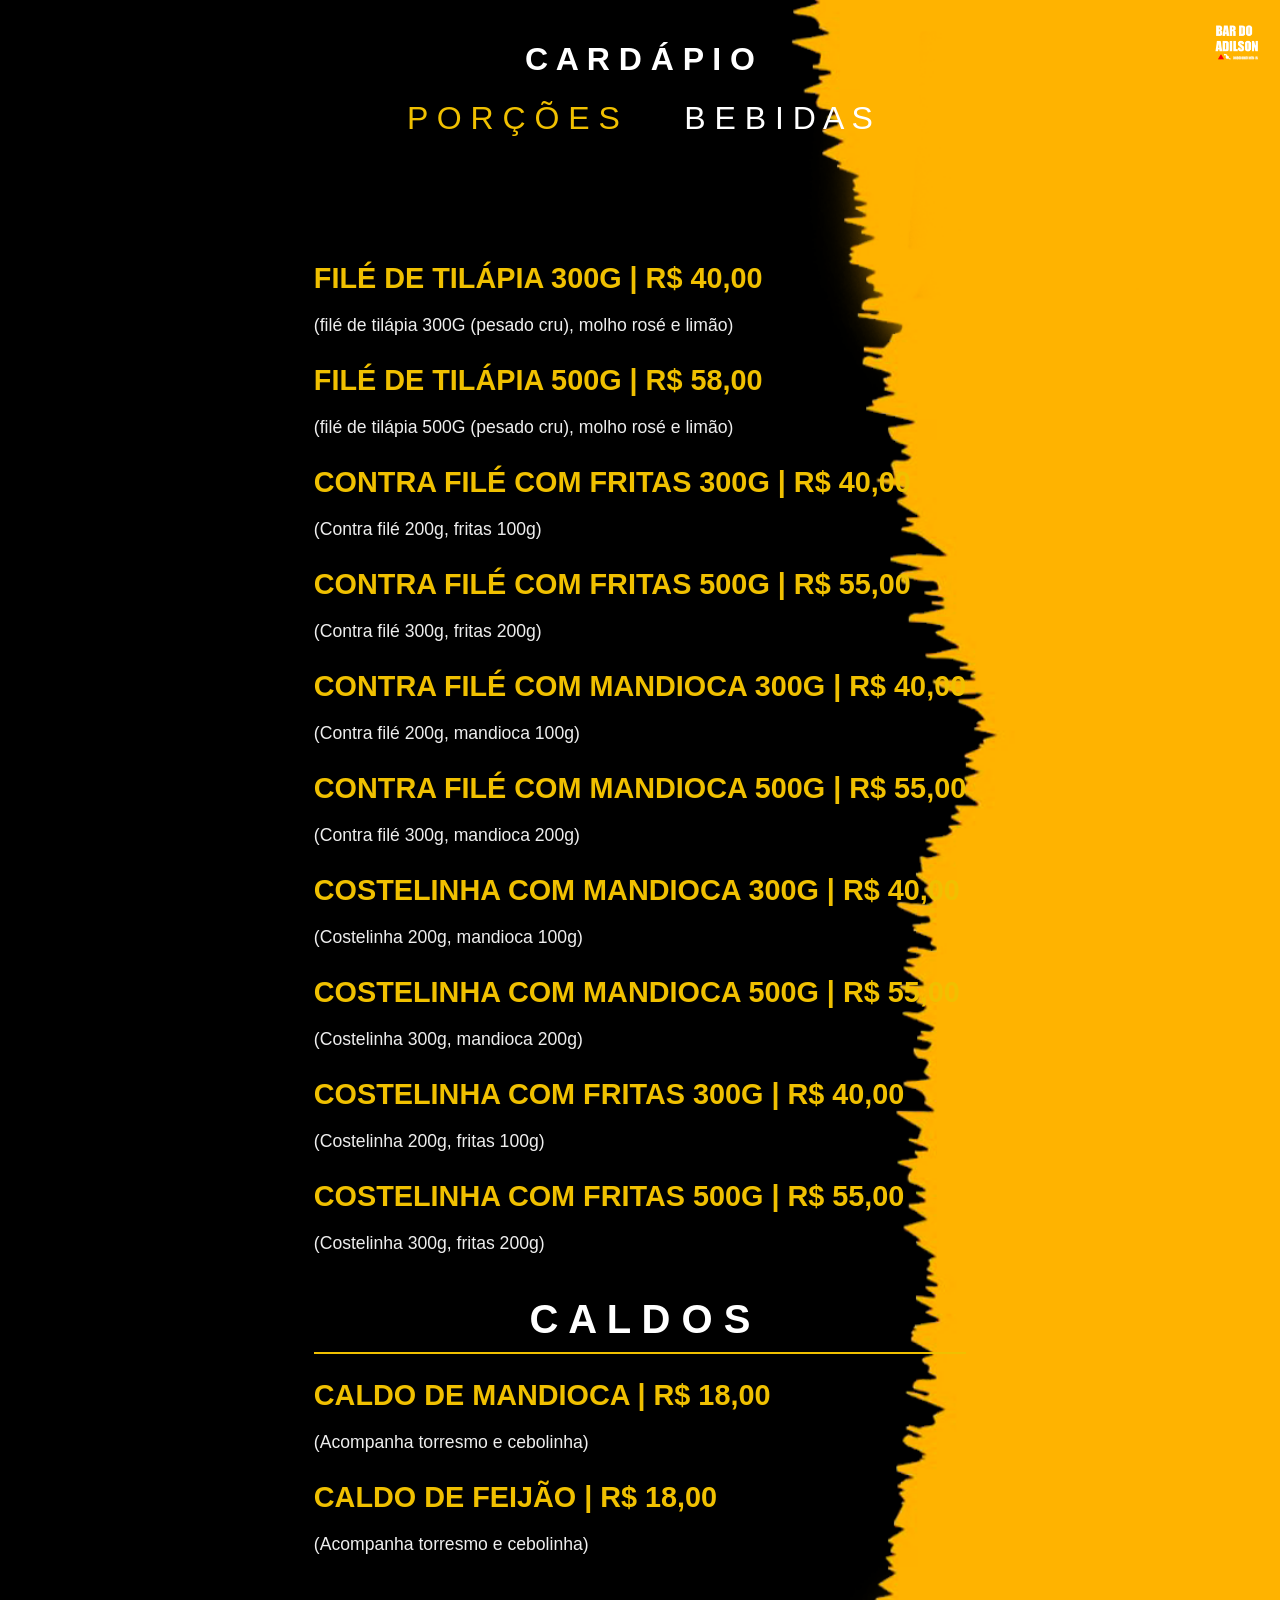
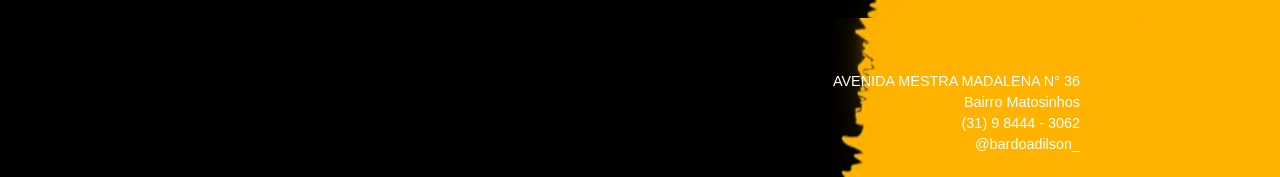
==== index.html @ b27614c8 "Update and rename Index.html to index.html" ====
<!DOCTYPE html>
<html lang="pt-br">
<head>
  <meta charset="UTF-8">
  <meta name="viewport" content="width=device-width, initial-scale=1.0">
  <title>Cardapio Bar do Adilson</title>
  <link rel="stylesheet" href="css/style.css">
</head>
<body>
    <header class="main-header"> <div class="header-content">
        <h1>C A R D Á P I O</h1>
        <nav class="menu-nav">
        <a href="Index.html" class="active" >P O R Ç Õ E S</a>
        <a href="bebidas.html" >B E B I D A S</a>
        </nav>
    </div>

    <div class="logo-container">
        <img src="css/Logo do bar do adilson.png" alt="Bar do Adilson Logo">
    </div>
    </header>
    <main>
        <section class="Porções">
        <h3>FILÉ DE TILÁPIA 300G | R$ 40,00</h3>
        <p>(filé de tilápia 300G (pesado cru), molho rosé e limão)</p>
        <h3>FILÉ DE TILÁPIA 500G | R$ 58,00</h3>
        <p>(filé de tilápia 500G (pesado cru), molho rosé e limão)</p>
        <h3>CONTRA FILÉ COM FRITAS 300G | R$ 40,00</h3>
        <p>(Contra filé 200g, fritas 100g)</p>
        <h3>CONTRA FILÉ COM FRITAS 500G | R$ 55,00</h3>
        <p>(Contra filé 300g, fritas 200g)</p>
        <h3>CONTRA FILÉ COM MANDIOCA 300G | R$ 40,00</h3>
        <p>(Contra filé 200g, mandioca 100g)</p>
        <h3>CONTRA FILÉ COM MANDIOCA 500G | R$ 55,00</h3>
        <p>(Contra filé 300g, mandioca 200g)</p>
        <h3>COSTELINHA COM MANDIOCA 300G | R$ 40,00</h3>
        <p>(Costelinha 200g, mandioca 100g)</p>
        <h3>COSTELINHA COM MANDIOCA 500G | R$ 55,00</h3>
        <p>(Costelinha 300g, mandioca 200g)</p>
        <h3>COSTELINHA COM FRITAS 300G | R$ 40,00</h3>
        <p>(Costelinha 200g, fritas 100g)</p>
        <h3>COSTELINHA COM FRITAS 500G | R$ 55,00</h3>
        <p>(Costelinha 300g, fritas 200g)</p>
        </section>

        <section class="Caldos">
            <h2>C A L D O S</h2>
            <h3>CALDO DE MANDIOCA | R$ 18,00</h3>
            <p>(Acompanha torresmo e cebolinha)</p>
            <h3>CALDO DE FEIJÃO | R$ 18,00</h3>
            <p>(Acompanha torresmo e cebolinha)</p>
        </section>
    </main>
    <footer class="main-footer">
        <div class="contact-info">
            <p>AVENIDA MESTRA MADALENA N° 36</p>
            <p>Bairro Matosinhos</p>
            <p>(31) 9 8444 - 3062</p>
            <p>@bardoadilson_</p>
        </div>
    </footer>

    
</body>
</html>
---- css/style.css ----
body {
    margin: 0;
    font-family: Arial, sans-serif; /* Fonte padrão para texto normal */
    color: #333; /* Cor de texto padrão */
    background-color: #000; /* Fundo preto para o restante da tela */
    min-height: 100vh; /* Garante que o body ocupa a altura total da viewport */
    display: flex; /* Para posicionar o conteúdo dentro do body */
    flex-direction: column;
    position: relative; /* Necessário para posicionar elementos filhos com 'absolute' */
}

/* Estilo geral dos títulos */
h1, h2, h3 {
    font-family: 'Bebas Neue', sans-serif; /* Usando a fonte que você identificou */
    color: #FFF; /* Cor branca para os títulos */
}

/* ---------------------------------------------------------------------------------- */
/* HEADER - Fundo Amarelo e Logo */
/* ---------------------------------------------------------------------------------- */
.main-header {
    background-color: transparent; /* Será preenchido pela imagem de fundo */
    padding: 20px;
    position: relative; /* Para a logo ser posicionada absolutamente em relação a ele */
    color: white; /* Cor do texto no header */
    text-align: center;
    padding-bottom: 80px; /* Espaço para o menu abaixo */
}

/* O fundo amarelo com a borda rasgada (se for uma imagem) */
body::before { /* Usamos um pseudo-elemento para o fundo */
    content: '';
    position: absolute;
    top: 0;
    left: 0;
    width: 100%;
    height: 100%; /* Ajuste a altura conforme necessário para cobrir o conteúdo */
    background-image: url('Rachadura.png'); /* Caminho para sua imagem de fundo amarelo rasgado */
    background-size: cover; /* Ou '100% 100%' se a imagem for o fundo completo */
    background-repeat: no-repeat;
    background-position: top right; /* Ou ajuste para onde a borda rasgada deve aparecer */
    z-index: -1; /* Manda para trás do conteúdo */
    /* Se a imagem for apenas um lado direito rasgado e o resto amarelo, pode ser assim: */
    /* background-image: url('../img/yellow-tear-edge.png'); */
    /* background-color: #FFD700; */ /* Cor amarela para o resto do fundo */
    /* background-repeat: no-repeat; */
    /* background-position: top right; */
    /* background-size: auto 100%; */ /* Ajusta a largura automaticamente, altura 100% */
}


.header-content {
    /* Centraliza o conteúdo (H1 e Nav) no header */
    max-width: 900px; /* Largura máxima para o conteúdo do cardápio */
    margin: 0 auto;
}

/* Logo */
.logo-container {
    position: absolute;
    top: 20px; /* Distância do topo */
    right: 20px; /* Distância da direita */
    width: 150px; /* Tamanho da logo, ajuste conforme necessário */
    height: auto;
    z-index: 10; /* Garante que a logo fique acima de outros elementos */
}

.logo-container img {
    width: 100%;
    height: auto;
}

/* Estilo para o menu de navegação */
.menu-nav {
    text-align: center;
    margin-top: 20px; /* Espaço entre o H1 e o menu */
}

.menu-nav a {
    font-family: 'Bebas Neue', sans-serif; 
    font-size: 2rem; 
    color: #FFFFFF; 
    text-decoration: none; 
    margin: 0 20px; 
    padding: 5px 10px;
    border-radius: 5px;
    transition: color 0.3s;
}

.menu-nav a.active {
    color: #f0c000; /* Tom de amarelo/dourado para a página ativa */
    text-decoration: none; /* remove o underline se não quiser */
}

.menu-nav a:not(.active):hover {
    color: #ccc; /* Cor ao passar o mouse em link não ativo */
}

/* ---------------------------------------------------------------------------------- */
/* MAIN - Conteúdo principal do cardápio */
/* ---------------------------------------------------------------------------------- */
main {
    flex-grow: 1; /* Faz com que o main ocupe o espaço restante */
    max-width: 900px; /* Largura máxima para o conteúdo do cardápio */
    margin: 20px auto; /* Centraliza e adiciona margem */
    padding: 0 20px; /* Padding nas laterais */
    color: #FFF; /* Cor do texto no main */
}

section {
    margin-bottom: 40px; /* Espaço entre as seções (Porções, Caldos, Cervejas, etc.) */
}

h2 {
    font-size: 2.5rem;
    margin-bottom: 20px;
    text-align: center;
    border-bottom: 2px solid #f0c000; /* Linha amarela para destacar a categoria */
    padding-bottom: 10px;
}

h3 {
    font-size: 1.8rem;
    margin-top: 25px;
    margin-bottom: 5px;
    color: #f0c000; /* Cor amarela para os nomes dos itens */
}

main p {
    font-size: 1.1rem;
    line-height: 1.5;
    margin-bottom: 15px;
    color: #EEE; /* Cor mais clara para as descrições */
}

/* ---------------------------------------------------------------------------------- */
/* FOOTER - Informações de Contato */
/* ---------------------------------------------------------------------------------- */
.main-footer {
    position: relative; /* Para que o pseudo-elemento com o fundo amarelo cubra */
    padding: 20px;
    text-align: right; /* Alinha o texto à direita */
    color: #FFF;
    font-family: Arial, sans-serif;
    font-size: 0.9rem;
    padding-top: 50px; /* Espaço para o conteúdo não colar no final do main */
}

.main-footer::before { /* Outro pseudo-elemento para o fundo do footer */
    content: '';
    position: absolute;
    bottom: 0;
    left: 0;
    width: 100%;
    height: 100%; /* Pode ajustar a altura conforme a área amarela no footer */
    background-image: url('Rachadura.png'); /* Se tiver uma imagem de borda para baixo */
    background-size: cover; /* ou '100% auto' */
    background-repeat: no-repeat;
    background-position: bottom right;
    z-index: -1;
    /* Ou se for apenas um bloco amarelo no canto */
    /* background-color: #FFD700; */
    /* clip-path: polygon(70% 0%, 100% 0, 100% 100%, 0% 100%); */ /* Exemplo de corte diagonal */
}

.contact-info {
    max-width: 900px; /* Mesma largura do main para alinhamento */
    margin: 0 auto;
    padding-right: 20px; /* Espaçamento da direita para o texto não colar na borda */
}

.contact-info p {
    margin: 5px 0;
    color: #FFF; /* Cor do texto de contato */
}

/* ---------------------------------------------------------------------------------- */
/* Responsividade Básica */
/* ---------------------------------------------------------------------------------- */
@media (max-width: 768px) {
    h1 {
        font-size: 3rem;
    }
    .menu-nav a {
        font-size: 1.5rem;
        margin: 0 10px;
    }
    .logo-container {
        width: 100px;
        top: 10px;
        right: 10px;
    }
    h2 {
        font-size: 2rem;
    }
    h3 {
        font-size: 1.5rem;
    }
    main, .header-content, .contact-info {
        padding: 0 10px;
    }
}

@media (max-width: 480px) {
    h1 {
        font-size: 2.5rem;
    }
    .menu-nav a {
        font-size: 1.2rem;
        margin: 0 5px;
        display: block; /* Para os links ficarem um abaixo do outro em telas muito pequenas */
    }
    .logo-container {
        width: 80px;
    }
    h2 {
        font-size: 1.8rem;
    }
    h3 {
        font-size: 1.3rem;
    }
    .main-footer .contact-info {
        text-align: center; /* Centraliza o contato em telas menores */
        padding-right: 0;
    }
}
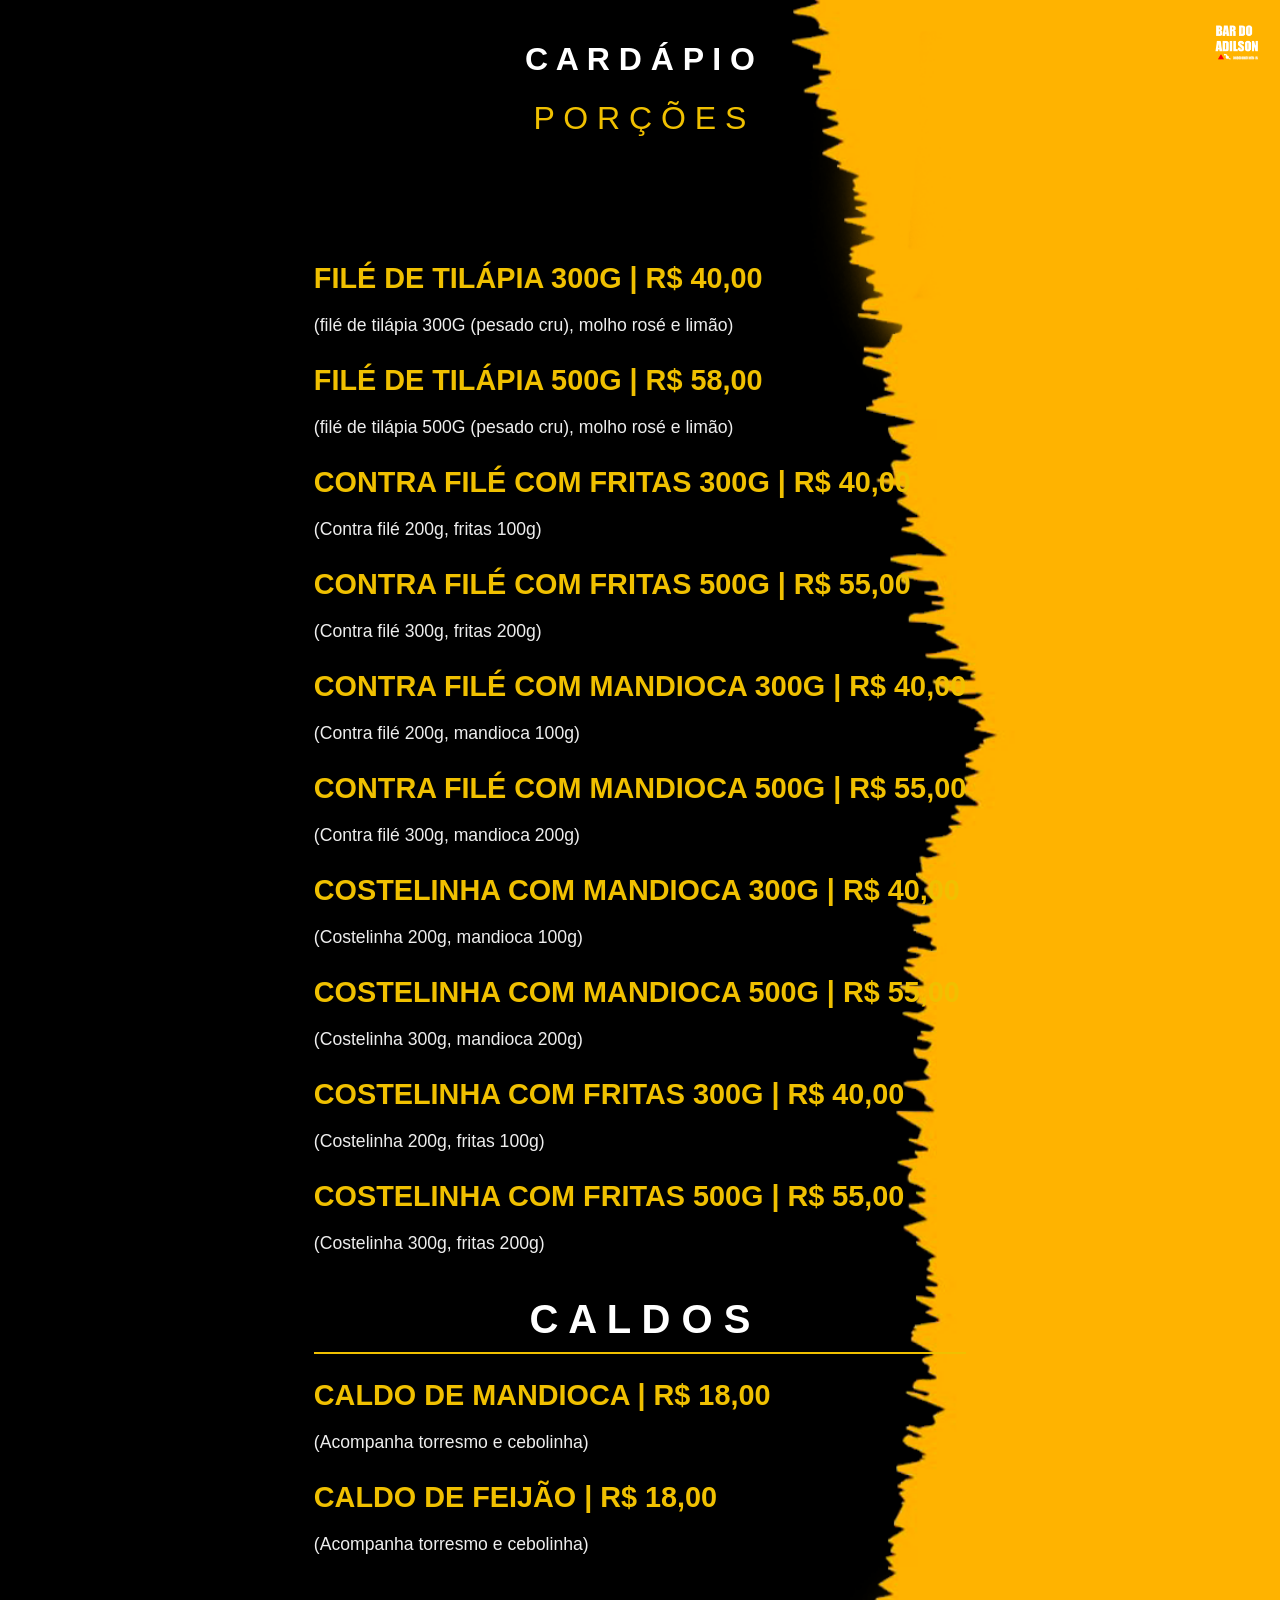
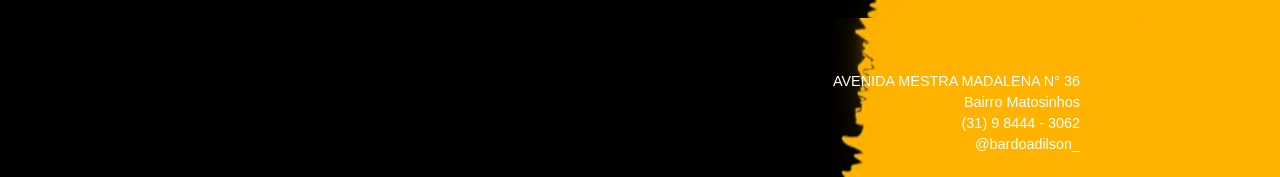
==== commit 703eaa98: "Fix HTML formatting and update links" ====
--- a/index.html
+++ b/index.html
@@ -10,8 +10,8 @@
     <header class="main-header"> <div class="header-content">
         <h1>C A R D Á P I O</h1>
         <nav class="menu-nav">
-        <a href="Index.html" class="active" >P O R Ç Õ E S</a>
-        <a href="bebidas.html" >B E B I D A S</a>
+        <a href="index.html" class="active" >P O R Ç Õ E S</a>
+       
         </nav>
     </div>
 
@@ -63,3 +63,4 @@
     
 </body>
 </html>
+
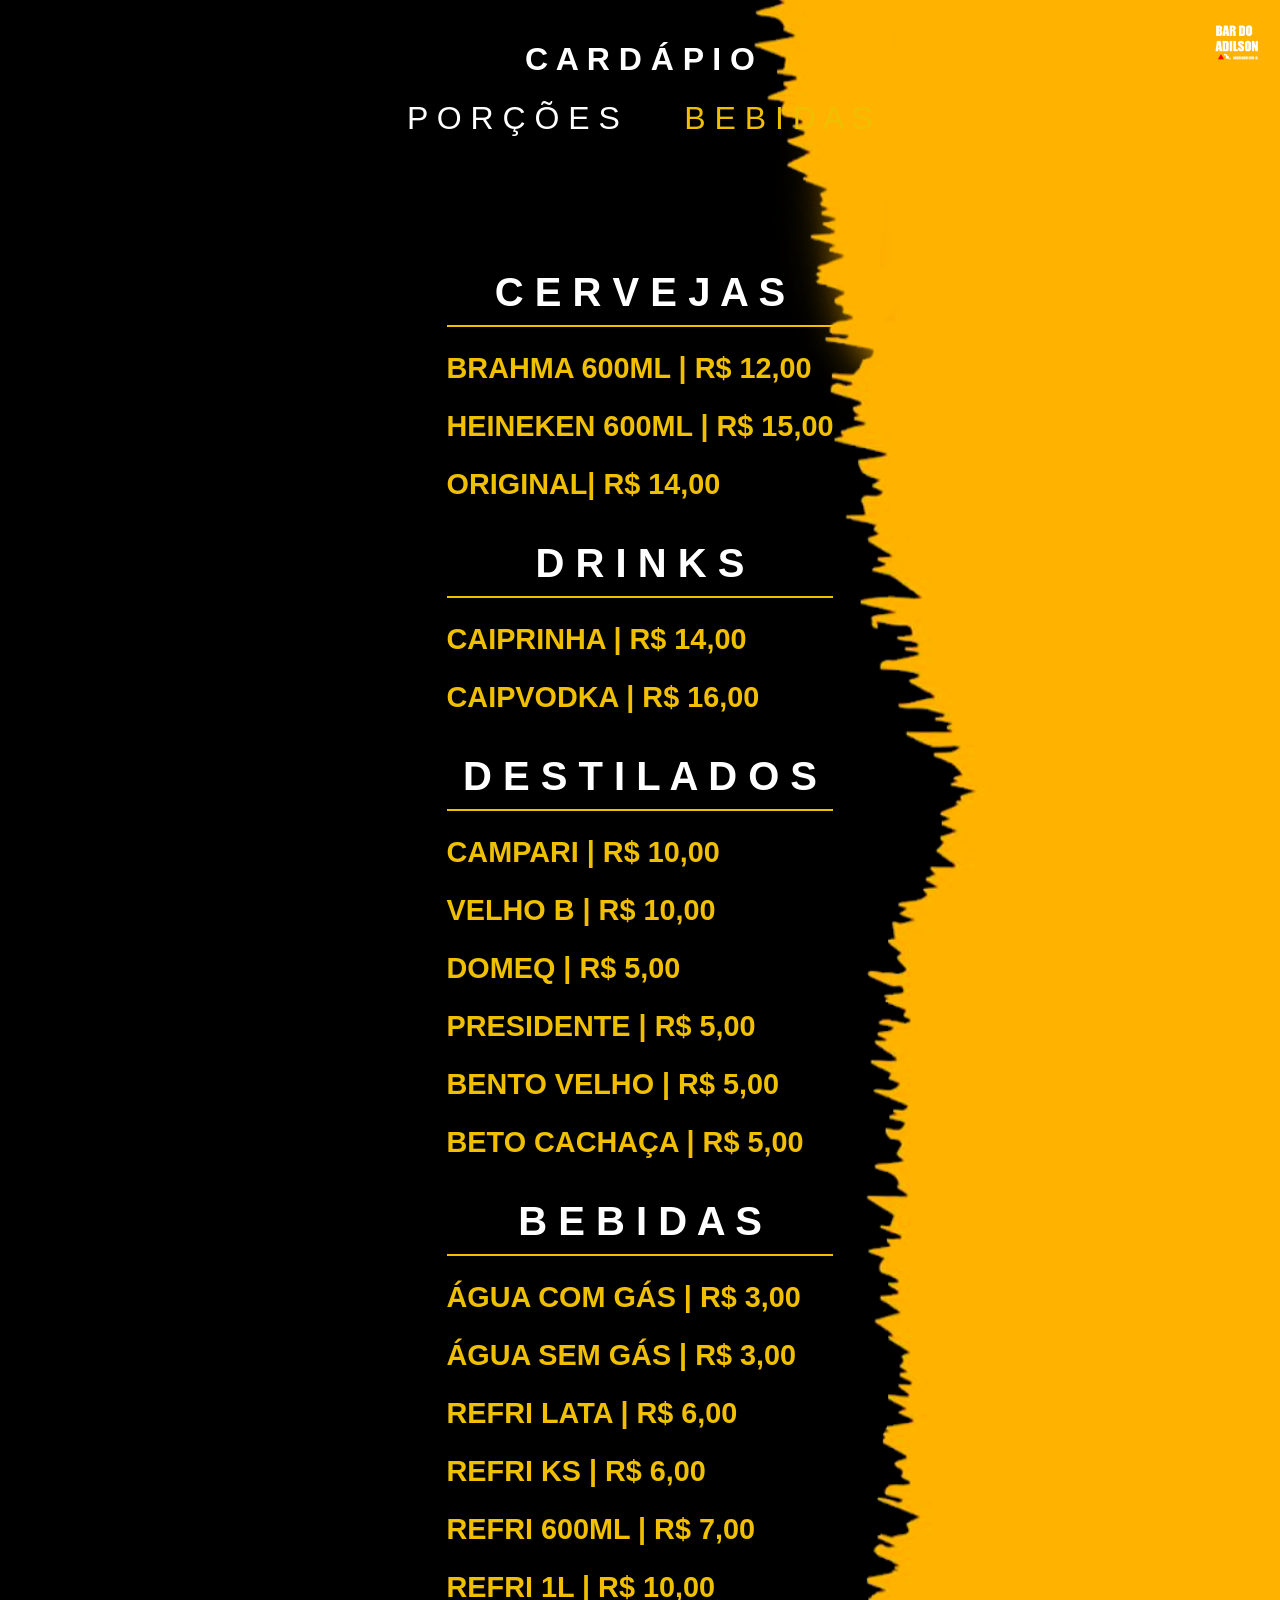
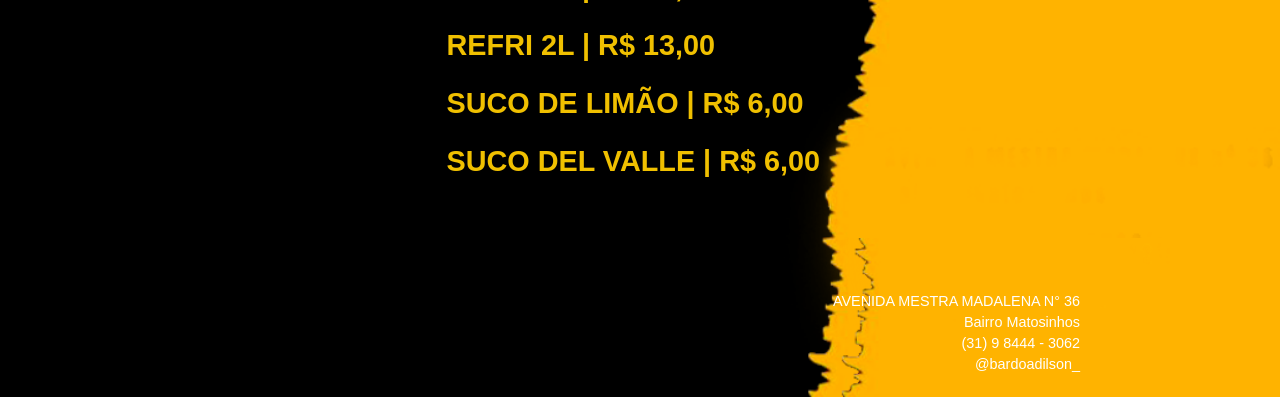
==== commit 632f0d28: "V1 Teste de paginas" ====
--- a/index.html
+++ b/index.html
@@ -10,48 +10,57 @@
     <header class="main-header"> <div class="header-content">
         <h1>C A R D Á P I O</h1>
         <nav class="menu-nav">
-        <a href="index.html" class="active" >P O R Ç Õ E S</a>
-       
-        </nav>
+    <a href="porcoes.html">P O R Ç Õ E S</a>
+    <a href="index.html" class="active">B E B I D A S</a> 
+</nav>
     </div>
 
     <div class="logo-container">
         <img src="css/Logo do bar do adilson.png" alt="Bar do Adilson Logo">
     </div>
-    </header>
+   </header>
+
+
     <main>
-        <section class="Porções">
-        <h3>FILÉ DE TILÁPIA 300G | R$ 40,00</h3>
-        <p>(filé de tilápia 300G (pesado cru), molho rosé e limão)</p>
-        <h3>FILÉ DE TILÁPIA 500G | R$ 58,00</h3>
-        <p>(filé de tilápia 500G (pesado cru), molho rosé e limão)</p>
-        <h3>CONTRA FILÉ COM FRITAS 300G | R$ 40,00</h3>
-        <p>(Contra filé 200g, fritas 100g)</p>
-        <h3>CONTRA FILÉ COM FRITAS 500G | R$ 55,00</h3>
-        <p>(Contra filé 300g, fritas 200g)</p>
-        <h3>CONTRA FILÉ COM MANDIOCA 300G | R$ 40,00</h3>
-        <p>(Contra filé 200g, mandioca 100g)</p>
-        <h3>CONTRA FILÉ COM MANDIOCA 500G | R$ 55,00</h3>
-        <p>(Contra filé 300g, mandioca 200g)</p>
-        <h3>COSTELINHA COM MANDIOCA 300G | R$ 40,00</h3>
-        <p>(Costelinha 200g, mandioca 100g)</p>
-        <h3>COSTELINHA COM MANDIOCA 500G | R$ 55,00</h3>
-        <p>(Costelinha 300g, mandioca 200g)</p>
-        <h3>COSTELINHA COM FRITAS 300G | R$ 40,00</h3>
-        <p>(Costelinha 200g, fritas 100g)</p>
-        <h3>COSTELINHA COM FRITAS 500G | R$ 55,00</h3>
-        <p>(Costelinha 300g, fritas 200g)</p>
+        <section class="Cervejas">
+        <h2>C E R V E J A S</h2>
+        <h3>BRAHMA 600ML | R$ 12,00</h3>
+        <h3>HEINEKEN 600ML | R$ 15,00</h3>
+        <h3>ORIGINAL| R$ 14,00</h3>
         </section>
 
-        <section class="Caldos">
-            <h2>C A L D O S</h2>
-            <h3>CALDO DE MANDIOCA | R$ 18,00</h3>
-            <p>(Acompanha torresmo e cebolinha)</p>
-            <h3>CALDO DE FEIJÃO | R$ 18,00</h3>
-            <p>(Acompanha torresmo e cebolinha)</p>
+        <section class="Drinks">
+        <h2>D R I N K S</h2>
+        <h3>CAIPRINHA | R$ 14,00</h3>
+        <h3>CAIPVODKA | R$ 16,00</h3>   
+        </section>
+
+        <section class="Destilados">
+        <h2>D E S T I L A D O S</h2>
+        <h3>CAMPARI | R$ 10,00</h3>
+        <h3>VELHO B | R$ 10,00</h3>
+        <h3>DOMEQ | R$ 5,00</h3>
+        <h3>PRESIDENTE | R$ 5,00</h3> 
+        <h3>BENTO VELHO | R$ 5,00</h3>
+        <h3>BETO CACHAÇA | R$ 5,00</h3>        
+        </section>
+        
+        <section class="Bebidas">
+        <h2>B E B I D A S</h2>
+        <h3>ÁGUA COM GÁS | R$ 3,00</h3>
+        <h3>ÁGUA SEM GÁS | R$ 3,00</h3>
+        <h3>REFRI LATA | R$ 6,00</h3>
+        <h3>REFRI KS | R$ 6,00</h3> 
+        <h3>REFRI 600ML | R$ 7,00</h3>
+        <h3>REFRI 1L | R$ 10,00</h3>  
+        <h3>REFRI 2L | R$ 13,00</h3>   
+        <h3>SUCO DE LIMÃO | R$ 6,00</h3> 
+        <h3>SUCO DEL VALLE | R$ 6,00</h3>      
+
         </section>
     </main>
-    <footer class="main-footer">
+
+     <footer class="main-footer">
         <div class="contact-info">
             <p>AVENIDA MESTRA MADALENA N° 36</p>
             <p>Bairro Matosinhos</p>
@@ -59,8 +68,6 @@
             <p>@bardoadilson_</p>
         </div>
     </footer>
-
     
 </body>
-</html>
-
+</html>
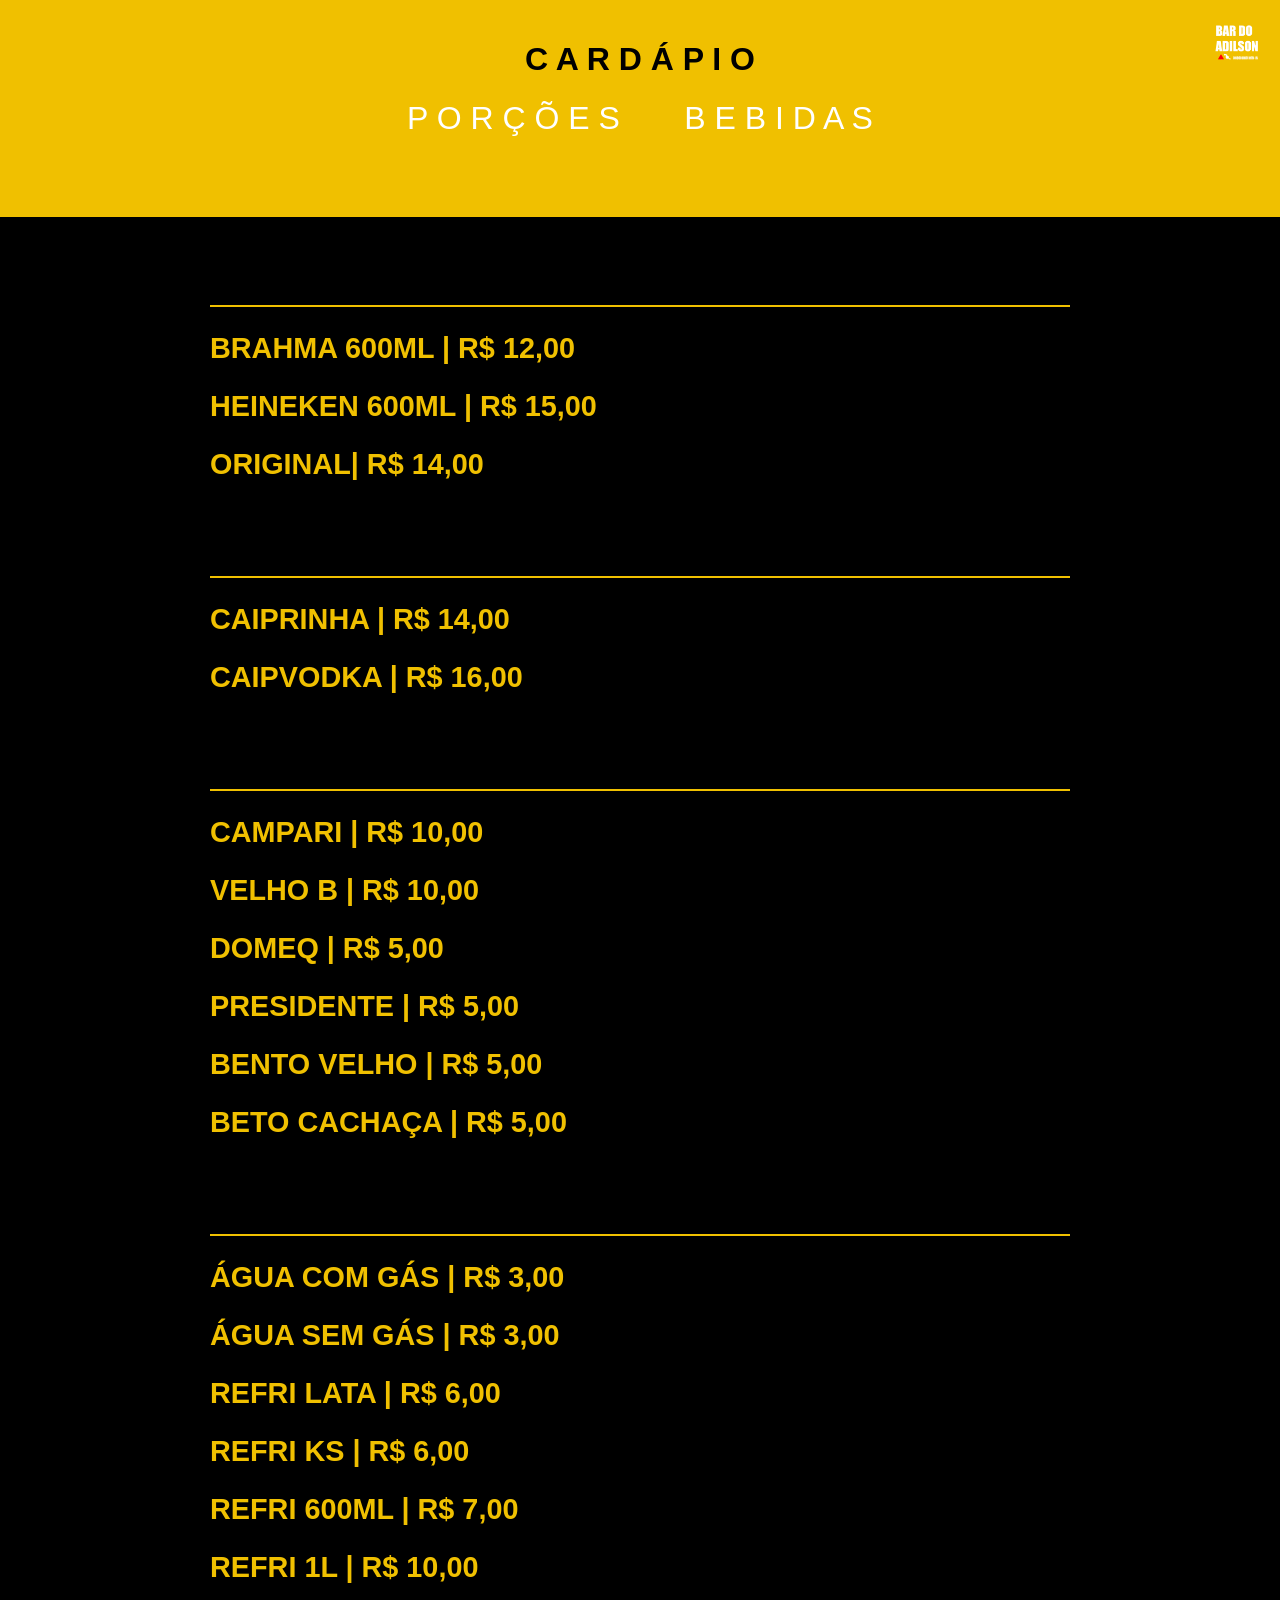
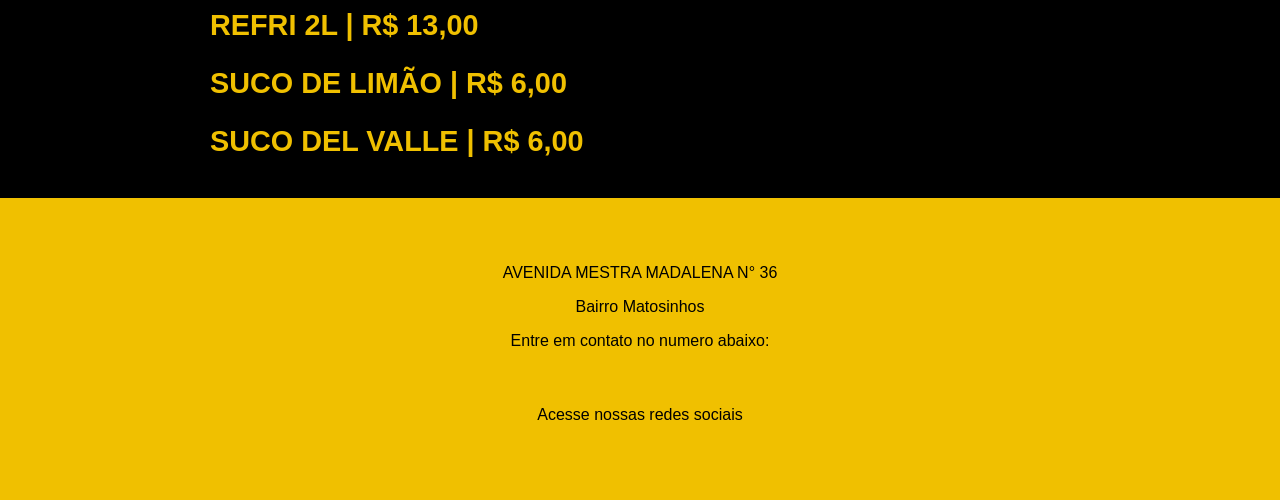
==== commit 55a7e684: "Adiçao de links das redes sociais no footer Adiçao de links das redes sociais no footer" ====
--- a/index.html
+++ b/index.html
@@ -11,7 +11,7 @@
         <h1>C A R D Á P I O</h1>
         <nav class="menu-nav">
     <a href="porcoes.html">P O R Ç Õ E S</a>
-    <a href="index.html" class="active">B E B I D A S</a> 
+    <a href="index.html" class="active">B E B I D A S</a>
 </nav>
     </div>
 
@@ -64,10 +64,16 @@
         <div class="contact-info">
             <p>AVENIDA MESTRA MADALENA N° 36</p>
             <p>Bairro Matosinhos</p>
-            <p>(31) 9 8444 - 3062</p>
-            <p>@bardoadilson_</p>
+            <p>Entre em contato no numero abaixo:</p>
+
+            <p><a href="https://wa.me/31984443862"><img src="css/whatsapp-icon.png" alt=""></a></p>
+
+            <p>Acesse nossas redes sociais</p>
+
+            <p><a href= "https://www.instagram.com/bardoadilson_/"> <img src="css/Instagram_icon.png" alt=""></a></p>
         </div>
     </footer>
     
 </body>
-</html>+
+</html>
--- a/css/style.css
+++ b/css/style.css
@@ -1,54 +1,31 @@
+* {
+  box-sizing: border-box;
+}
 
 body {
-    margin: 0;
-    font-family: Arial, sans-serif; /* Fonte padrão para texto normal */
-    color: #333; /* Cor de texto padrão */
-    background-color: #000; /* Fundo preto para o restante da tela */
-    min-height: 100vh; /* Garante que o body ocupa a altura total da viewport */
-    display: flex; /* Para posicionar o conteúdo dentro do body */
-    flex-direction: column;
-    position: relative; /* Necessário para posicionar elementos filhos com 'absolute' */
+  font-family: 'Franklin Gothic Medium', 'Arial Narrow', Arial, sans-serif;
+  background-color: #000;
+  margin : 0;
+  padding: 0;
 }
 
 /* Estilo geral dos títulos */
-h1, h2, h3 {
-    font-family: 'Bebas Neue', sans-serif; /* Usando a fonte que você identificou */
-    color: #FFF; /* Cor branca para os títulos */
+h1, h2, h3,p{
+    color: #000000; /* Cor branca para os títulos */
 }
+
 
 /* ---------------------------------------------------------------------------------- */
 /* HEADER - Fundo Amarelo e Logo */
 /* ---------------------------------------------------------------------------------- */
 .main-header {
-    background-color: transparent; /* Será preenchido pela imagem de fundo */
+    background-color: #f0c000; /* Será preenchido pela imagem de fundo */
     padding: 20px;
     position: relative; /* Para a logo ser posicionada absolutamente em relação a ele */
-    color: white; /* Cor do texto no header */
+    color: rgb(0, 0, 0); /* Cor do texto no header */
     text-align: center;
     padding-bottom: 80px; /* Espaço para o menu abaixo */
 }
-
-/* O fundo amarelo com a borda rasgada (se for uma imagem) */
-body::before { /* Usamos um pseudo-elemento para o fundo */
-    content: '';
-    position: absolute;
-    top: 0;
-    left: 0;
-    width: 100%;
-    height: 100%; /* Ajuste a altura conforme necessário para cobrir o conteúdo */
-    background-image: url('Rachadura.png'); /* Caminho para sua imagem de fundo amarelo rasgado */
-    background-size: cover; /* Ou '100% 100%' se a imagem for o fundo completo */
-    background-repeat: no-repeat;
-    background-position: top right; /* Ou ajuste para onde a borda rasgada deve aparecer */
-    z-index: -1; /* Manda para trás do conteúdo */
-    /* Se a imagem for apenas um lado direito rasgado e o resto amarelo, pode ser assim: */
-    /* background-image: url('../img/yellow-tear-edge.png'); */
-    /* background-color: #FFD700; */ /* Cor amarela para o resto do fundo */
-    /* background-repeat: no-repeat; */
-    /* background-position: top right; */
-    /* background-size: auto 100%; */ /* Ajusta a largura automaticamente, altura 100% */
-}
-
 
 .header-content {
     /* Centraliza o conteúdo (H1 e Nav) no header */
@@ -78,7 +55,7 @@
 }
 
 .menu-nav a {
-    font-family: 'Bebas Neue', sans-serif; 
+    font-family: 'Franklin Gothic Medium', 'Arial Narrow', Arial, sans-serif;; 
     font-size: 2rem; 
     color: #FFFFFF; 
     text-decoration: none; 
@@ -88,14 +65,7 @@
     transition: color 0.3s;
 }
 
-.menu-nav a.active {
-    color: #f0c000; /* Tom de amarelo/dourado para a página ativa */
-    text-decoration: none; /* remove o underline se não quiser */
-}
 
-.menu-nav a:not(.active):hover {
-    color: #ccc; /* Cor ao passar o mouse em link não ativo */
-}
 
 /* ---------------------------------------------------------------------------------- */
 /* MAIN - Conteúdo principal do cardápio */
@@ -105,7 +75,7 @@
     max-width: 900px; /* Largura máxima para o conteúdo do cardápio */
     margin: 20px auto; /* Centraliza e adiciona margem */
     padding: 0 20px; /* Padding nas laterais */
-    color: #FFF; /* Cor do texto no main */
+    color: #000000; /* Cor do texto no main */
 }
 
 section {
@@ -134,94 +104,23 @@
     color: #EEE; /* Cor mais clara para as descrições */
 }
 
-/* ---------------------------------------------------------------------------------- */
-/* FOOTER - Informações de Contato */
-/* ---------------------------------------------------------------------------------- */
+
+/* FOOTER*/
+
 .main-footer {
+    font-family: 'Franklin Gothic Medium', 'Arial Narrow', Arial, sans-serif;;
+    background-color: #f0c000;
     position: relative; /* Para que o pseudo-elemento com o fundo amarelo cubra */
     padding: 20px;
-    text-align: right; /* Alinha o texto à direita */
-    color: #FFF;
-    font-family: Arial, sans-serif;
-    font-size: 0.9rem;
+    text-align: center; /* Alinha o texto à direita */
     padding-top: 50px; /* Espaço para o conteúdo não colar no final do main */
 }
 
-.main-footer::before { /* Outro pseudo-elemento para o fundo do footer */
-    content: '';
-    position: absolute;
-    bottom: 0;
-    left: 0;
-    width: 100%;
-    height: 100%; /* Pode ajustar a altura conforme a área amarela no footer */
-    background-image: url('Rachadura.png'); /* Se tiver uma imagem de borda para baixo */
-    background-size: cover; /* ou '100% auto' */
-    background-repeat: no-repeat;
-    background-position: bottom right;
-    z-index: -1;
-    /* Ou se for apenas um bloco amarelo no canto */
-    /* background-color: #FFD700; */
-    /* clip-path: polygon(70% 0%, 100% 0, 100% 100%, 0% 100%); */ /* Exemplo de corte diagonal */
+.main-footer img {
+    width: 80px;  /* Tente 80px, 100px, ou 60px */
+    height: auto;
+    margin: 10px 0; /* Adiciona um espaço extra em cima e embaixo */
 }
 
-.contact-info {
-    max-width: 900px; /* Mesma largura do main para alinhamento */
-    margin: 0 auto;
-    padding-right: 20px; /* Espaçamento da direita para o texto não colar na borda */
-}
 
-.contact-info p {
-    margin: 5px 0;
-    color: #FFF; /* Cor do texto de contato */
-}
 
-/* ---------------------------------------------------------------------------------- */
-/* Responsividade Básica */
-/* ---------------------------------------------------------------------------------- */
-@media (max-width: 768px) {
-    h1 {
-        font-size: 3rem;
-    }
-    .menu-nav a {
-        font-size: 1.5rem;
-        margin: 0 10px;
-    }
-    .logo-container {
-        width: 100px;
-        top: 10px;
-        right: 10px;
-    }
-    h2 {
-        font-size: 2rem;
-    }
-    h3 {
-        font-size: 1.5rem;
-    }
-    main, .header-content, .contact-info {
-        padding: 0 10px;
-    }
-}
-
-@media (max-width: 480px) {
-    h1 {
-        font-size: 2.5rem;
-    }
-    .menu-nav a {
-        font-size: 1.2rem;
-        margin: 0 5px;
-        display: block; /* Para os links ficarem um abaixo do outro em telas muito pequenas */
-    }
-    .logo-container {
-        width: 80px;
-    }
-    h2 {
-        font-size: 1.8rem;
-    }
-    h3 {
-        font-size: 1.3rem;
-    }
-    .main-footer .contact-info {
-        text-align: center; /* Centraliza o contato em telas menores */
-        padding-right: 0;
-    }
-}
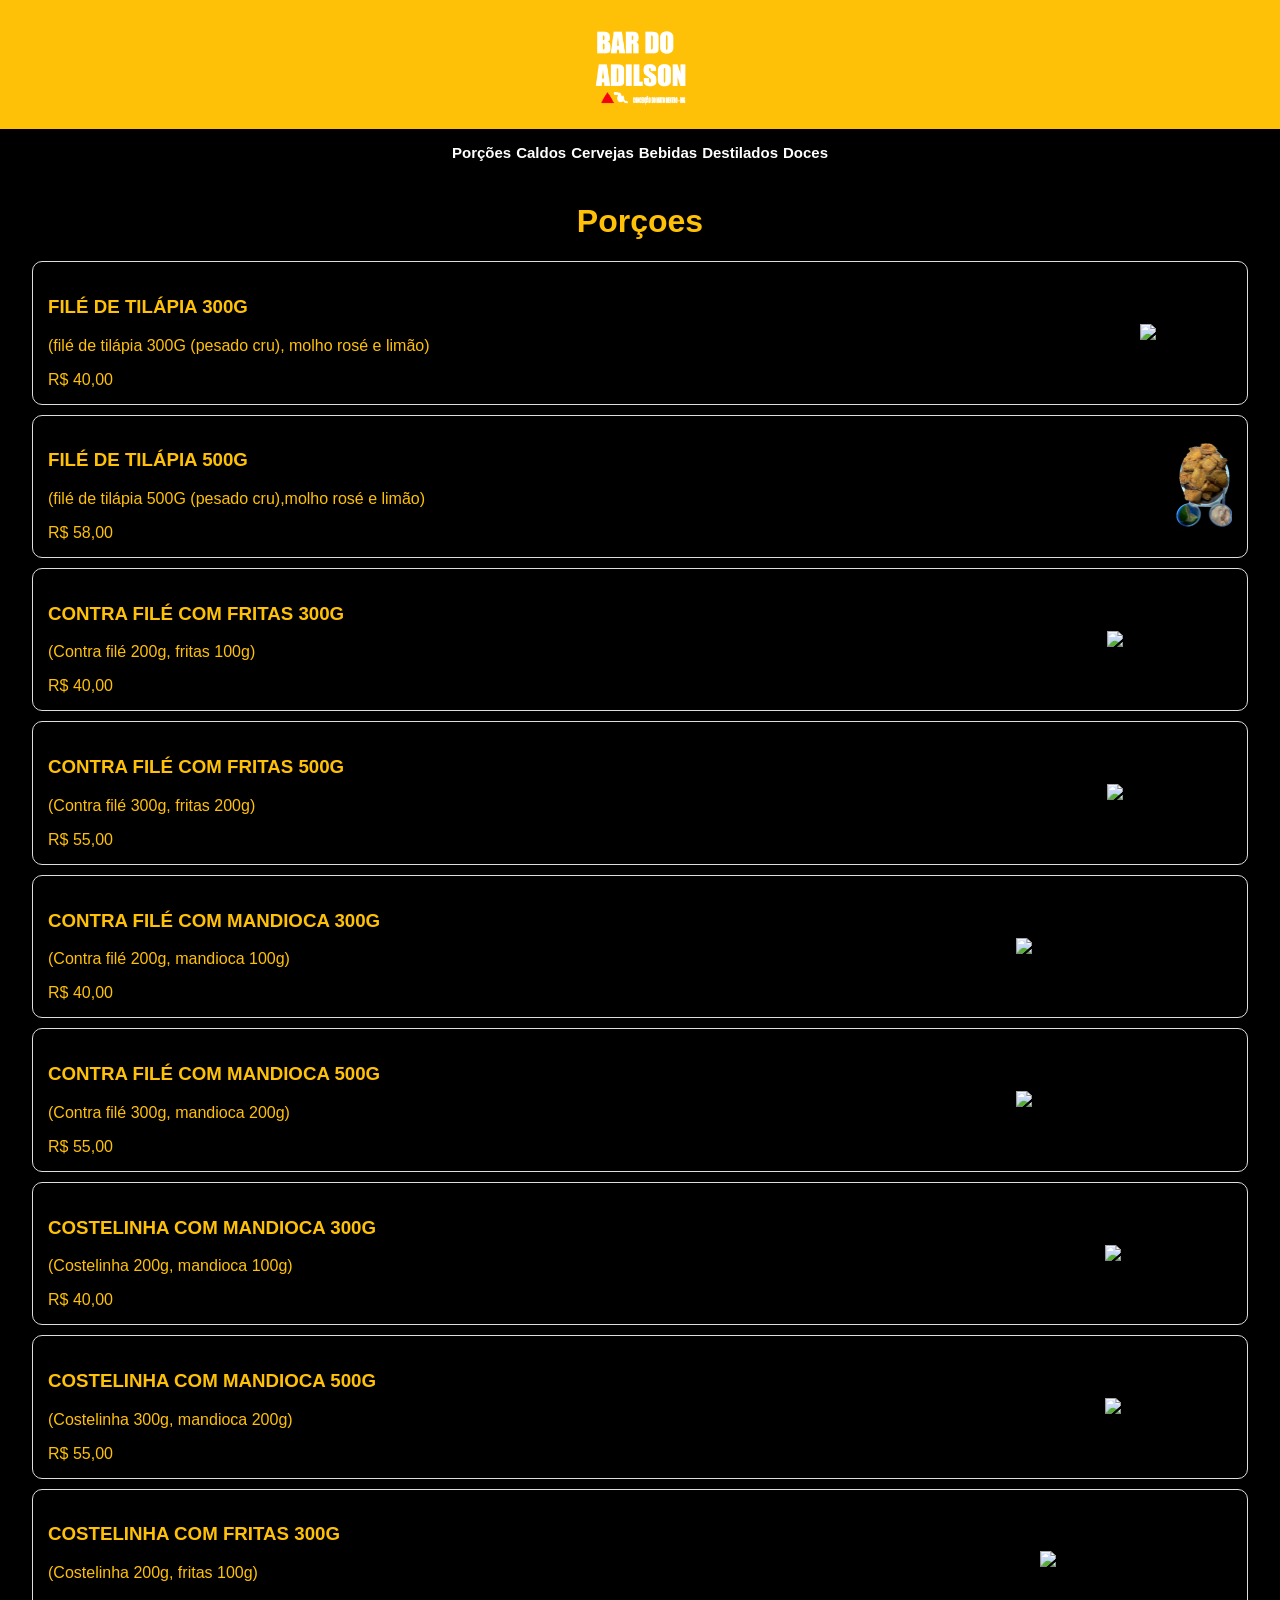
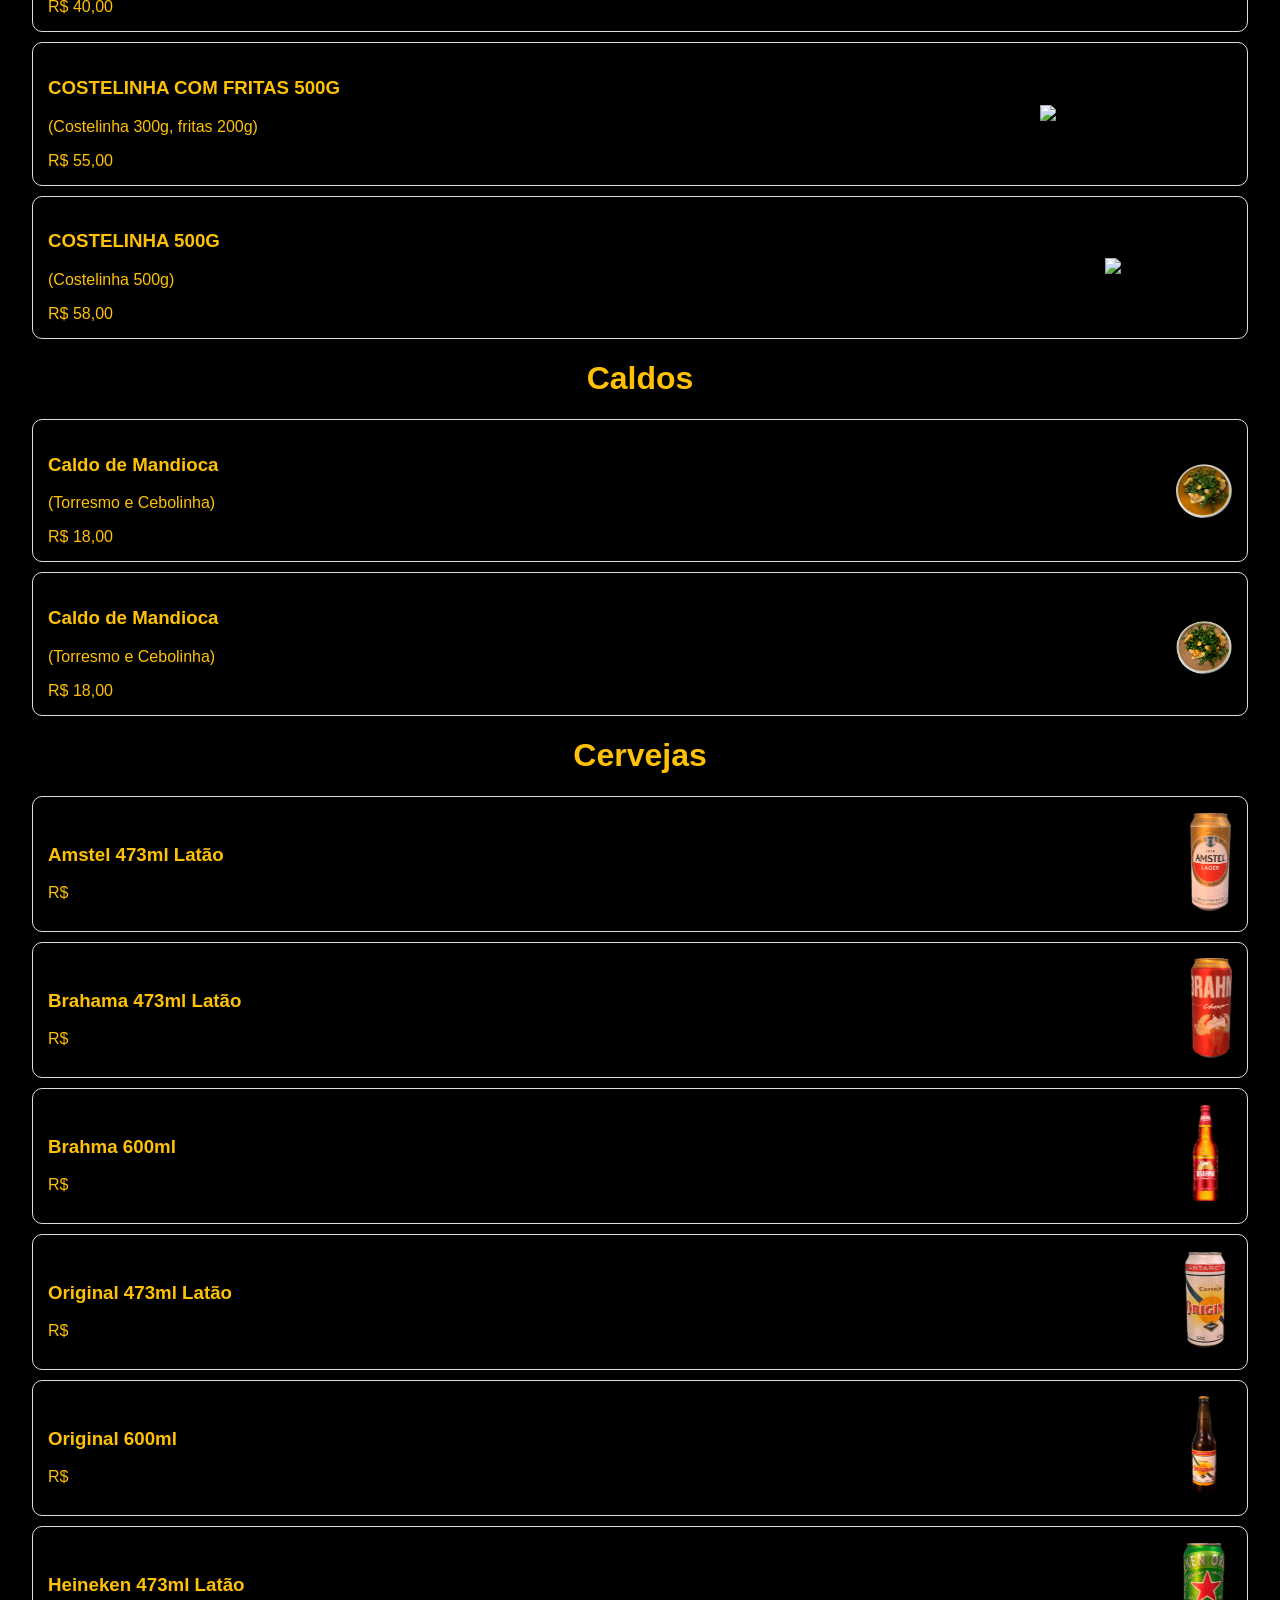
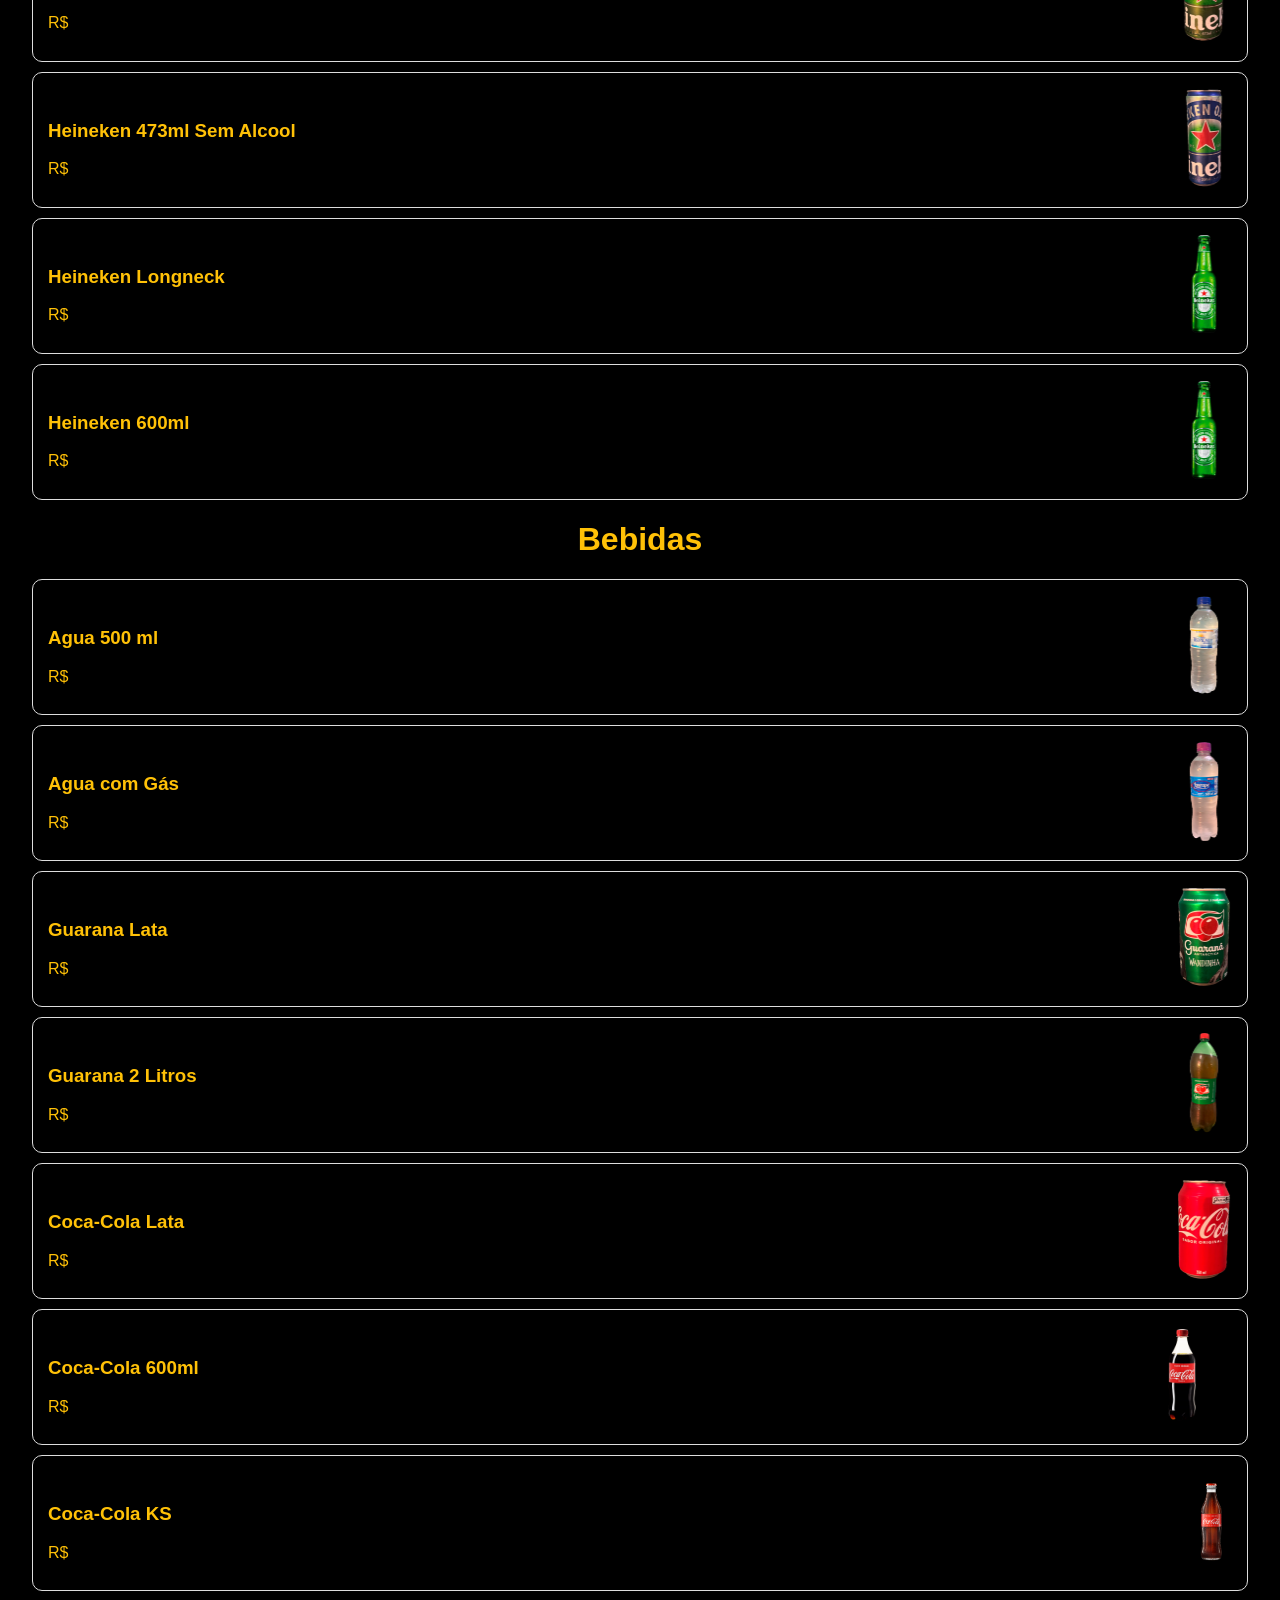
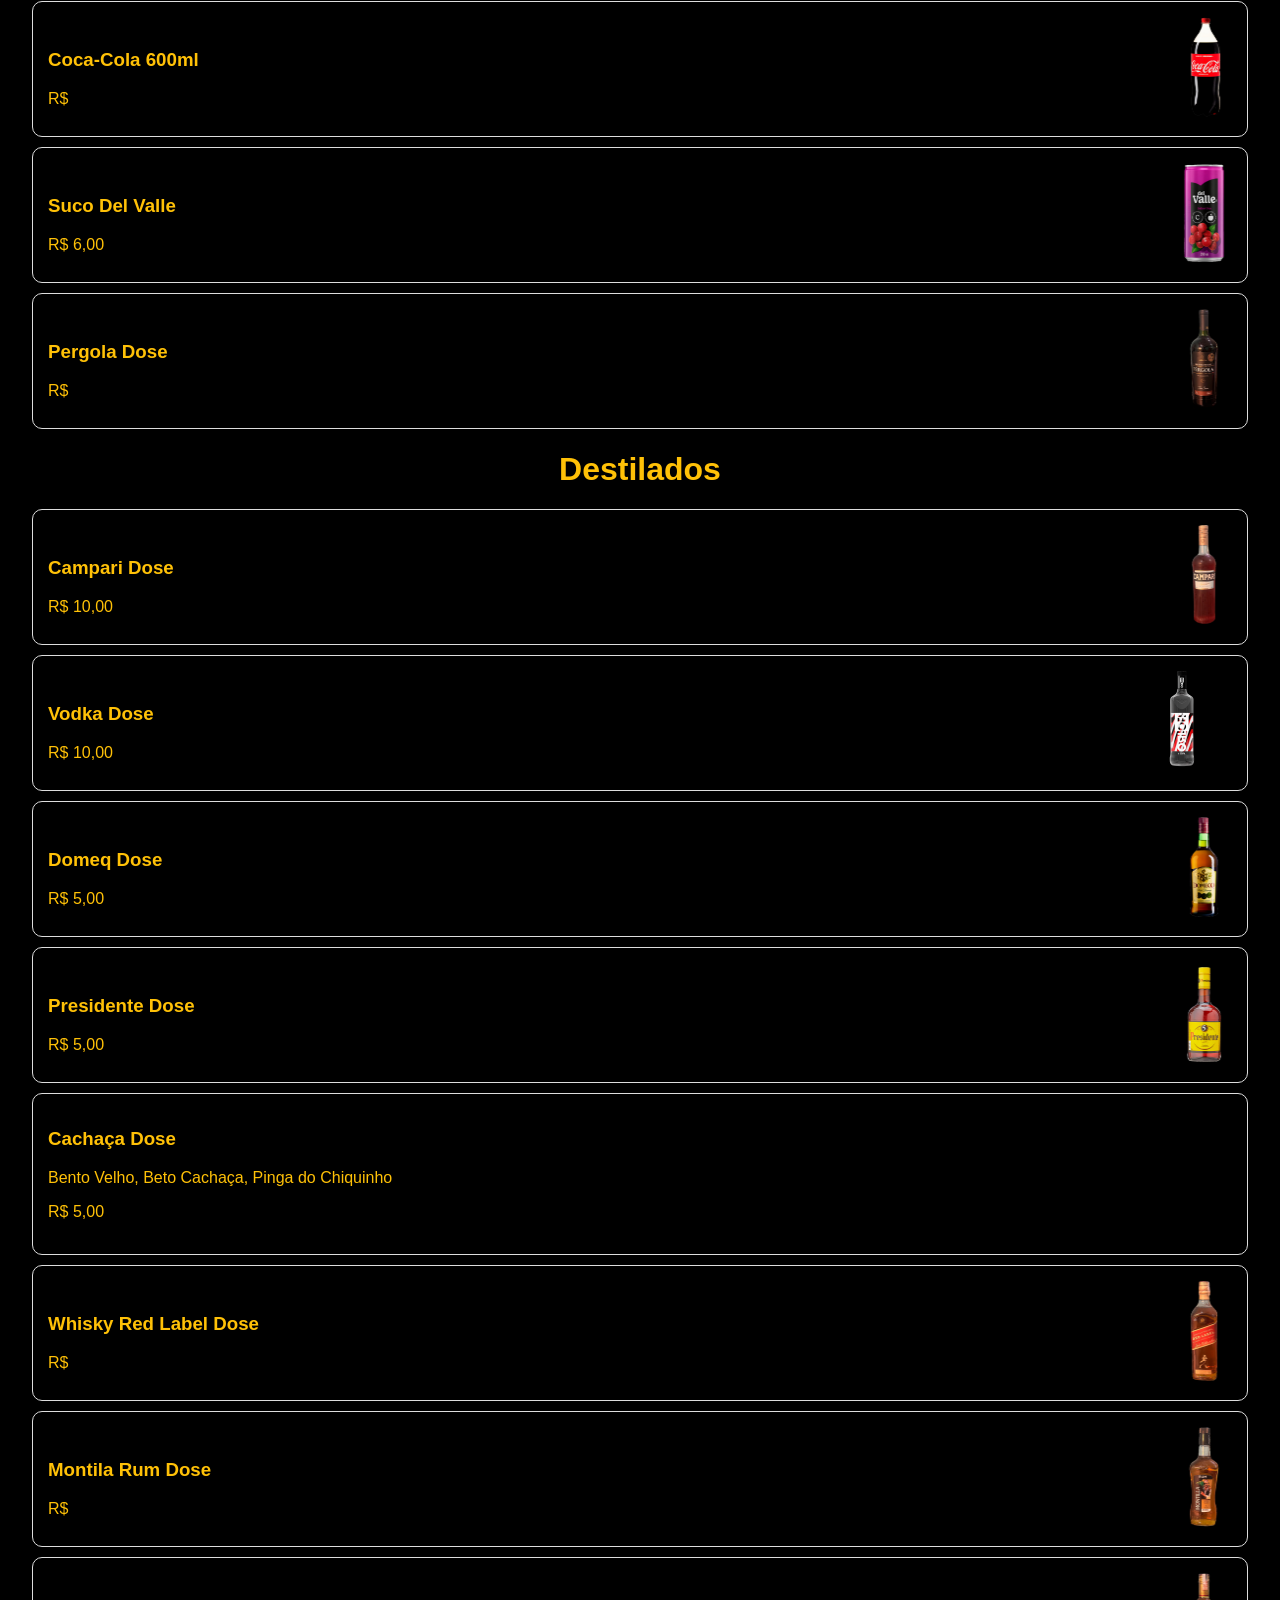
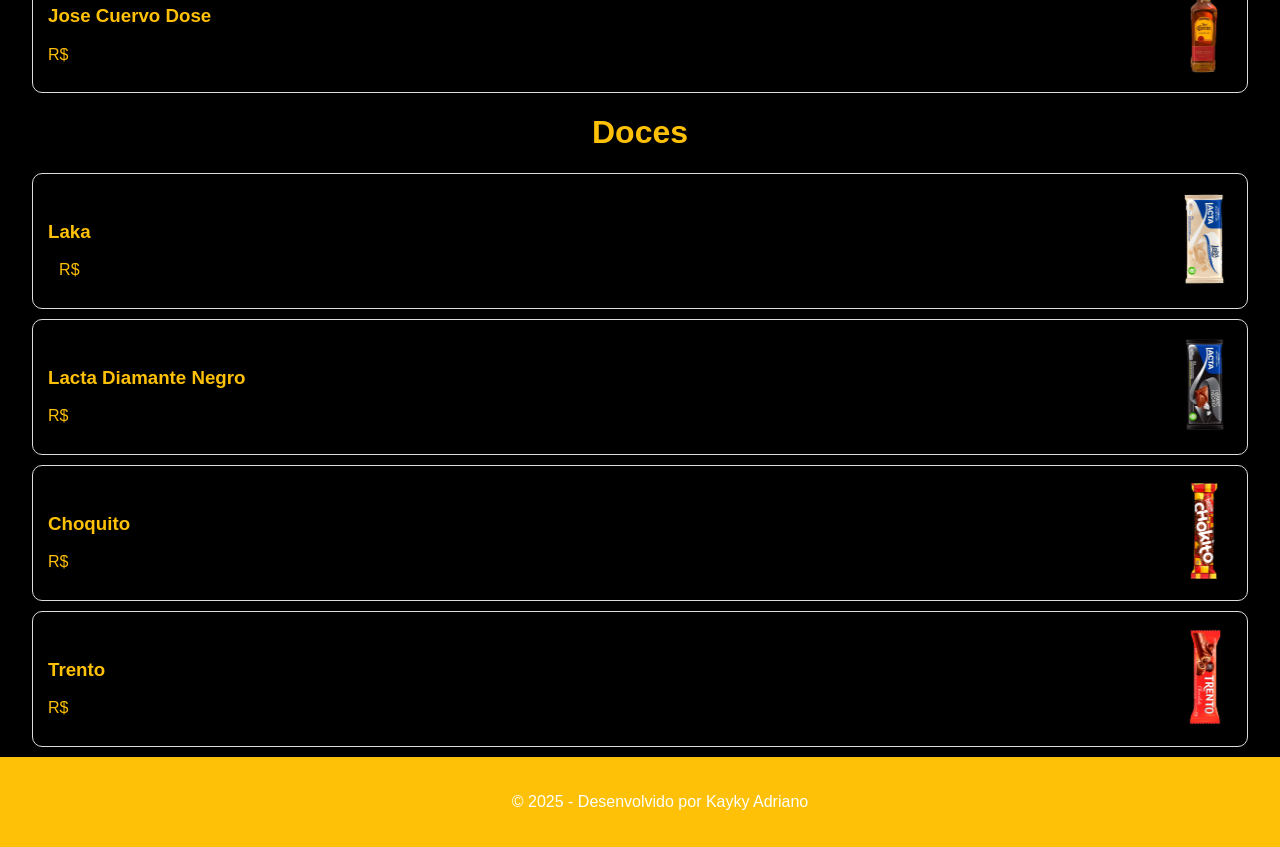
==== commit 9ad64381: "Add files via upload" ====
--- a/index.html
+++ b/index.html
@@ -1,79 +1,650 @@
 <!DOCTYPE html>
 <html lang="pt-br">
 <head>
-  <meta charset="UTF-8">
-  <meta name="viewport" content="width=device-width, initial-scale=1.0">
-  <title>Cardapio Bar do Adilson</title>
-  <link rel="stylesheet" href="css/style.css">
+    <meta charset="UTF-8">
+    <meta name="viewport" content="width=device-width, initial-scale=1.0">
+    <link rel="stylesheet" href="style.css">
+    <title>Cardapio Online</title>
+
 </head>
 <body>
-    <header class="main-header"> <div class="header-content">
-        <h1>C A R D Á P I O</h1>
-        <nav class="menu-nav">
-    <a href="porcoes.html">P O R Ç Õ E S</a>
-    <a href="index.html" class="active">B E B I D A S</a>
-</nav>
+    <header><div class="cabeçalhoareadocliente">
+        <img src="Logo do bar do adilson.png" alt="">
+       </header>
+
+       <div id="mercadorias">
+          <a href="#Porções">Porções</a>
+          <a href="#caldos">Caldos</a>
+          <a href="#cervejas">Cervejas</a>
+          <a href="#bebidas">Bebidas</a>
+          <a href="#destilados">Destilados</a>
+          <a href="#doces">Doces</a>
+        </div>
+        
+
+    <div class="Porções" id="Porções"> <h1>Porçoes</h1></div>
+
+<div class="link-card" onclick="abrirDetalhes('Peixe300g', 'FILÉ DE TILÁPIA 300G', 40.00,  '', '')" style="cursor: pointer;">
+    <article class="card-produto">
+        <div class="info-produto">
+            <h3>FILÉ DE TILÁPIA 300G</h3>
+            <p>(filé de tilápia 300G (pesado cru), molho rosé e limão)</p>
+            <span class="preço">R$ 40,00</span> </div>
+        <div class="img-produto">
+            <img src="img/" alt="Peixe300g">   
+        </div>
+    </article>
+</div>
+</div>
+
+<div class="link-card" onclick="abrirDetalhes('Peixe500g', 'FILÉ DE TILÁPIA 500G', 58.00, 'A especialidade da casa', 'img/porçaodepeixe500g.png')" style="cursor: pointer;">
+    <article class="card-produto">
+        <div class="info-produto">
+            <h3>FILÉ DE TILÁPIA 500G </h3>
+            <p>(filé de tilápia 500G (pesado cru),molho rosé e limão)</p>
+            <span class="preço">R$ 58,00 </span> </div>
+        <div class="img-produto">
+            <img src="img/porçaodepeixe500g.png" alt="Peixe500g">   
+        </div>
+    </article>
+</div>
+</div>
+
+<div class="link-card" onclick="abrirDetalhes('ContraFile300g', 'CONTRA FILÉ COM FRITAS 300G', 40.00 ,'' ,'')" style="cursor: pointer;">
+    <article class="card-produto">
+        <div class="info-produto">
+            <h3>CONTRA FILÉ COM FRITAS 300G</h3>
+            <p>(Contra filé 200g, fritas 100g)</p>
+            <span class="preço">R$ 40,00</span></div>
+        <div class="img-produto">
+            <img src="img/" alt="ContraFile300g">   
+        </div>
+    </article>
+</div>
+</div>
+
+<div class="link-card" onclick="abrirDetalhes('ContraFile500g', 'CONTRA FILÉ COM FRITAS 500G, 55.00' ,'' ,'')" style="cursor: pointer;">
+    <article class="card-produto">
+        <div class="info-produto">
+            <h3>CONTRA FILÉ COM FRITAS 500G </h3>
+            <p>(Contra filé 300g, fritas 200g)</p>
+            <span class="preço">R$ 55,00</span></div>
+        <div class="img-produto">
+            <img src="img/" alt="ContraFile500g">   
+        </div>
+    </article>
+</div>
+</div>
+
+<div class="link-card" onclick="abrirDetalhes('contrafilecommandioca300g', 'CONTRA FILÉ COM MANDIOCA 300G', 40.00,'' ,'')" style="cursor: pointer;">
+    <article class="card-produto">
+        <div class="info-produto">
+            <h3>CONTRA FILÉ COM MANDIOCA 300G</h3>
+            <p>(Contra filé 200g, mandioca 100g)</p>
+            <span class="preço">R$ 40,00</span> </div>
+        <div class="img-produto">
+            <img src="img/" alt="contrafilecommandioca300g">   
+        </div>
+    </article>
+</div>
+</div>
+
+<div class="link-card" onclick="abrirDetalhes('contrafilecommandioca500g', 'CONTRA FILÉ COM MANDIOCA 500G', 55.00 ,'' ,'')" style="cursor: pointer;">
+    <article class="card-produto">
+        <div class="info-produto">
+            <h3>CONTRA FILÉ COM MANDIOCA 500G </h3>
+            <p>(Contra filé 300g, mandioca 200g)</p>
+            <span class="preço">R$ 55,00</span> </div>
+        <div class="img-produto">
+            <img src="img/" alt="contrafilecommandioca500g">   
+        </div>
+    </article>
+</div>
+</div>
+
+<div class="link-card" onclick="abrirDetalhes('Costelinha300g', 'COSTELINHA COM MANDIOCA 300G ', 40.00 ,'' )" style="cursor: pointer;">
+    <article class="card-produto">
+        <div class="info-produto">
+            <h3>COSTELINHA COM MANDIOCA 300G </h3>
+            <p>(Costelinha 200g, mandioca 100g)</p>
+            <span class="preço">R$ 40,00</span> </div>
+        <div class="img-produto">
+            <img src="img/" alt="Costelinha300g">   
+        </div>
+    </article>
+</div>
+</div>
+
+<div class="link-card" onclick="abrirDetalhes('Costelinha500g', 'COSTELINHA COM MANDIOCA 500G', 55.00 ,'' )" style="cursor: pointer;">
+    <article class="card-produto">
+        <div class="info-produto">
+            <h3>COSTELINHA COM MANDIOCA 500G </h3>
+            <p>(Costelinha 300g, mandioca 200g)</p>
+            <span class="preço">R$ 55,00</span> </div>
+        <div class="img-produto">
+            <img src="img/" alt="Costelinha500g">   
+        </div>
+    </article>
+</div>
+</div>
+
+<div class="link-card" onclick="abrirDetalhes('Costelinhacomfritas300g','COSTELINHA COM FRITAS 300G ',40.00 ,'' )" style="cursor: pointer;">
+    <article class="card-produto">
+        <div class="info-produto">
+            <h3>COSTELINHA COM FRITAS 300G </h3>
+            <p>(Costelinha 200g, fritas 100g)</p>
+            <span class="preço">R$ 40,00 </span> </div>
+        <div class="img-produto">
+            <img src="img/" alt="Costelinhacomfritas300g">   
+        </div>
+    </article>
+</div>
+</div>
+
+<div class="link-card" onclick="abrirDetalhes('Costelinhacomfritas500g', 'COSTELINHA COM FRITAS 500G ', 55.00 ,'' )" style="cursor: pointer;">
+    <article class="card-produto">
+        <div class="info-produto">
+            <h3>COSTELINHA COM FRITAS 500G </h3>
+            <p>(Costelinha 300g, fritas 200g)</p>
+            <span class="preço">R$ 55,00</span> </div>
+        <div class="img-produto">
+            <img src="img/" alt="Costelinhacomfritas500g">   
+        </div>
+    </article>
+</div>
+</div>
+
+<div class="link-card" onclick="abrirDetalhes('Costelinha500g', 'COSTELINHA 500G', 58.00 ,'' )" style="cursor: pointer;">
+    <article class="card-produto">
+        <div class="info-produto">
+            <h3>COSTELINHA 500G </h3>
+            <p>(Costelinha 500g)</p>
+            <span class="preço">R$ 58,00</span> </div>
+        <div class="img-produto">
+            <img src="img/" alt="Costelinha500g">   
+        </div>
+    </article>
+</div>
+</div>
+
+  <div class="produtos" id="caldos"> <h1>Caldos</h1></div>
+
+  <div class="link-card" onclick="abrirDetalhes('caldodemandioca', 'Caldo de Mandioca', 18.00, 'Feito na Hora muito Saboroso' ,'img/caldodemandioca.png' )" style="cursor: pointer;">
+    <article class="card-produto">
+        <div class="info-produto">
+            <h3>Caldo de Mandioca</h3>
+            <p>(Torresmo e Cebolinha)</p>
+            <span class="preço">R$ 18,00 </span> </div>
+        <div class="img-produto">
+            <img src="img/caldodemandioca.png" alt="caldodemandioca" >   
+        </div>
+    </article>
+</div>
+</div>
+
+<div class="link-card" onclick="abrirDetalhes('cladodefeijao', 'Calado de Feijão', 18.00, 'Feito na Hora muito Saboroso', 'img/caldodefeijao.png')" style="cursor: pointer;">
+    <article class="card-produto">
+        <div class="info-produto">
+            <h3>Caldo de Mandioca</h3>
+            <p> (Torresmo e Cebolinha)</p>
+            <span class="preço">R$ 18,00</span> </div>
+        <div class="img-produto">
+            <img src="img/caldodefeijao.png" alt="cladodefeijao" >   
+        </div>
+    </article>
+</div>
+</div>
+
+
+    <div class="produtos" id="cervejas"> <h1>Cervejas</h1></div>
+   
+ <div class="link-card" onclick="abrirDetalhes('amstel-473', 'Amstel 473ml Latão', 0.00,'Cerveja Leve e Refrescante.' , 'img/amstel.png')" style="cursor: pointer;">
+    <article class="card-produto">
+        <div class="info-produto">
+            <h3>Amstel 473ml Latão</h3>
+            <span class="preço">R$</span> </div>
+        <div class="img-produto">
+            <img src="img/amstel.png" alt="Amstel">   
+        </div>
+    </article>
+</div>
+</div>
+
+
+<div class="link-card" onclick="abrirDetalhes('brahma', 'Brahama 473ml Latão', 0.00,'Cerveja Pilsen, super gelada.', 'img/brahma.png')" style="cursor: pointer;">
+    <article class="card-produto">
+        <div class="info-produto">
+            <h3>Brahama 473ml Latão</h3>
+            <span class="preço">R$</span> </div>
+        <div class="img-produto">
+            <img src="img/brahma.png" alt="brahma">   
+        </div>
+    </article>
+</div>
+</div>
+
+<div class="link-card" onclick="abrirDetalhes('brahma', 'Brahama 600ml', 0.00,'Cerveja Puro Malte, super gelada.', 'img/brahma600.png')" style="cursor: pointer;" >
+    <article class="card-produto">
+        <div class="info-produto">
+            <h3>Brahma 600ml</h3>
+            <span class="preço">R$</span></div>
+        <div class="img-produto">
+            <img src="img/brahma600.png" alt="brahma600ml"  >   
+        </div>
+    </article>
+</div>
+</div>
+
+
+
+<div class="link-card" onclick="abrirDetalhes('original', 'Original 473ml Latão', 0.00, 'Cerveja Pilsen, super gelada.', 'img/originallatao.png')" style="cursor: pointer;">
+    <article class="card-produto">
+        <div class="info-produto">
+            <h3>Original 473ml Latão</h3>
+            <span class="preço">R$</span> </div>
+        <div class="img-produto">
+            <img src="img/originallatao.png" alt="original473">   
+        </div>
+    </article>
+</div>
+</div>
+
+<div class="link-card" onclick="abrirDetalhes('original', 'Original 600ml', 0.00, 'Cerveja Pilsen, super gelada.', 'img/original600ml.png')" style="cursor: pointer;">
+    <article class="card-produto">
+        <div class="info-produto">
+            <h3>Original 600ml</h3>
+            <span class="preço">R$</span> </div>
+        <div class="img-produto">
+            <img src="img/original600ml.png" alt="original473">   
+        </div>
+    </article>
+</div>
+</div>
+
+<div class="link-card" onclick="abrirDetalhes('heineken', 'Heineken 473ml Latão', 0.00, 'Cerveja Puro Malte, super gelada.', 'img/heinekenlatao.png')" style="cursor: pointer;">
+    <article class="card-produto">
+        <div class="info-produto">
+            <h3>Heineken 473ml Latão</h3>
+            <span class="preço">R$</span></div>
+        <div class="img-produto">
+            <img src="img/heinekenlatao.png" alt="heinekenlatao">   
+        </div>
+    </article>
+</div>
+</div>
+
+
+<div class="link-card" onclick="abrirDetalhes('heineken', 'Heineken 473ml Sem Alcool', 0.00,'Cerveja Puro Malte, super gelada.', 'img/heinekenlataosemalcool.png')" style="cursor: pointer;">
+    <article class="card-produto">
+        <div class="info-produto">
+            <h3>Heineken 473ml Sem Alcool</h3>
+            <span class="preço">R$</span></div>
+        <div class="img-produto">
+            <img src="img/heinekenlataosemalcool.png" alt="heinekensemalcool">   
+        </div>
+    </article>
+</div>
+</div>
+
+<div class="link-card" onclick="abrirDetalhes('heinekenlongneck', ' Heineken Longneck', 0.00, 'Cerveja Puro Malte, super gelada.', 'img/heinekenlongneck.png')" style="cursor: pointer;">
+    <article class="card-produto">
+        <div class="info-produto">
+            <h3>Heineken Longneck</h3>
+            <span class="preço">R$</span></div>
+        <div class="img-produto">
+            <img src="img/heinekenlongneck.png" alt="heineken">   
+        </div>
+    </article>
+</div>
+</div>
+
+<div class="link-card" onclick="abrirDetalhes('heineken', 'Heineken 600ml', 0.00,'Cerveja Puro Malte, super gelada.', 'img/heinekenlongneck.png')" style="cursor: pointer;">
+    <article class="card-produto">
+        <div class="info-produto">
+            <h3>Heineken 600ml</h3>
+            <span class="preço">R$</span></div>
+        <div class="img-produto">
+            <img src="img/heinekenlongneck.png" alt="heineken600ml">   
+        </div>
+    </article>
+</div>
+</div>
+
+
+
+
+
+
+<div class="produtos" id="bebidas"><h1>Bebidas</h1></div>
+<div class="link-card" onclick="abrirDetalhes('agua', 'Agua 500ml', 0.00,'Super gelada.', 'img/agua500ml.png')" style="cursor: pointer;" >
+    <article class="card-produto">
+        <div class="info-produto">
+            <h3>Agua 500 ml</h3>
+            <span class="preço">R$</span></div>
+        <div class="img-produto">
+            <img src="img/agua500ml.png" alt="agua">   
+        </div>
+    </article>
+</div>
+</div>
+
+
+<div class="link-card" onclick="abrirDetalhes('agua', 'Agua com Gás', 0.00, 'Super gelada.', 'img/aguacgas500ml.png')" style="cursor: pointer;" >
+    <article class="card-produto">
+        <div class="info-produto">
+            <h3>Agua com Gás</h3>
+            <span class="preço">R$</span></div>
+        <div class="img-produto">
+            <img src="img/aguacgas500ml.png" alt="aguacomgas">   
+        </div>
+    </article>
+</div>
+</div>
+
+<div class="link-card" onclick="abrirDetalhes('Guarana', 'Guarana Lata', 0.00, 'Super gelada.', 'img/guaranalata.png')" style="cursor: pointer;" >
+    <article class="card-produto">
+        <div class="info-produto">
+            <h3>Guarana Lata</h3>
+            <span class="preço">R$</span></div>
+        <div class="img-produto">
+            <img src="img/guaranalata.png" alt="guarana">   
+        </div>
+    </article>
+</div>
+</div>
+
+<div class="link-card" onclick="abrirDetalhes('Guarana', 'Guarana 2 Litros', 0.00, 'Super gelada.', 'img/guarana2lt.png')" style="cursor: pointer;" >
+    <article class="card-produto">
+        <div class="info-produto">
+            <h3>Guarana 2 Litros</h3>
+            <span class="preço">R$</span></div>
+        <div class="img-produto">
+            <img src="img/guarana2lt.png" alt="Guarana2lt">   
+        </div>
+    </article>
+</div>
+</div>
+
+<div class="link-card" onclick="abrirDetalhes('Guarana', 'Guarana Lata', 0.00, 'Super gelada.', 'img/cocalata.png')" style="cursor: pointer;" >
+    <article class="card-produto">
+        <div class="info-produto">
+            <h3>Coca-Cola Lata </h3>
+            <span class="preço">R$</span></div>
+        <div class="img-produto">
+            <img src="img/cocalata.png" alt="coca-cola">   
+        </div>
+    </article>
+</div>
+</div>
+
+
+<div class="link-card" onclick="abrirDetalhes('Coca-Cola ', 'Cola-Cola 600ml', 0.00, 'Super Gelada', 'img/coca600ml.png')" style="cursor: pointer;">
+    <article class="card-produto">
+    <div class="info-produto">
+    <h3>Coca-Cola 600ml</h3>
+    <span class="preco">R$</span></div>
+   <div class="img-produto">
+    <img src="img/coca600ml.png" alt="">
+   </div>
+    </article>
+</div>
+</div>
+
+<div class="link-card" onclick="abrirDetalhes('Coca-Cola KS', 'Cola-Cola KS', 0.00, 'Super Gelada', 'img/cocaks.png')" style="cursor: pointer;">
+    <article class="card-produto">
+    <div class="info-produto">
+    <h3>Coca-Cola KS</h3>
+    <span class="preco">R$</span></div>
+   <div class="img-produto">
+    <img src="img/cocaks.png" alt="">
+   </div>
+    </article>
+</div>
+</div>
+
+<div class="link-card" onclick="abrirDetalhes('Coca-Cola ', 'Cola-Cola 2 Litros', 0.00, 'Super Gelada', 'img/coca2lt.png')" style="cursor: pointer;">
+    <article class="card-produto">
+    <div class="info-produto">
+    <h3>Coca-Cola 600ml</h3>
+    <span class="preco">R$</span></div>
+   <div class="img-produto">
+    <img src="img/coca2lt.png" alt="">
+   </div>
+    </article>
+</div>
+</div>
+
+
+<div class="link-card" onclick="abrirDetalhes('suco-del-valle', 'Suco Del Valle', 0.00, '', 'img/sucodellvalle.png', 'Uva,Pêssego,Manga,Maracujá,Caju,Goiaba')" style="cursor: pointer;">
+    <article class="card-produto">
+        <div class="info-produto">
+            <h3>Suco Del Valle</h3>
+            <span class="preço">R$ 6,00</span> </div>
+        <div class="img-produto">
+            <img src="img/sucodellvalle.png" alt="Suco">   
+        </div>
+    </article>
+</div>
+
+<div class="link-card" onclick="abrirDetalhes('pergola', 'Pergola Dose', 0.00, '', 'img/pergola.png')" style="cursor: pointer;">
+    <article class="card-produto">
+        <div class="info-produto">
+            <h3>Pergola Dose</h3>
+            <span class="preço">R$ </span> </div>
+        <div class="img-produto">
+            <img src="img/pergola.png" alt="Suco">   
+        </div>
+    </article>
+</div>
+
+
+
+<div class="produtos" id="destilados"><h1>Destilados</h1></div>
+
+<div class="link-card" onclick="abrirDetalhes('campari', 'Campari Dose', 10.00 ,'', 'img/campari.png')" style="cursor: pointer;" >
+    <article class="card-produto">
+        <div class="info-produto">
+            <h3>Campari Dose</h3>
+            <span class="preço">R$ 10,00</span></div>
+        <div class="img-produto">
+            <img src="img/campari.png" alt="original600ml">   
+        </div>
+    </article>
+</div>
+</div>
+
+
+<div class="link-card" onclick="abrirDetalhes('Vodka','Vodka Dose', 10.00, '', 'img/vodka.jpg')" style="cursor: pointer;">
+ <article class="card-produto">
+    <div class="info-produto">
+    <h3>Vodka Dose</h3>
+    <span class="preço">R$ 10,00 </span> </div>
+    <div class="img-produto">
+        <img src="img/vodka.jpg" alt="">
     </div>
-
-    <div class="logo-container">
-        <img src="css/Logo do bar do adilson.png" alt="Bar do Adilson Logo">
+ </article>
+</div>
+</div>
+
+
+<div class="link-card" onclick="abrirDetalhes('Domeq','Domeq Dose', 0.00, '', 'img/domeq.png')" style="cursor: pointer;">
+ <article class="card-produto">
+    <div class="info-produto">
+    <h3>Domeq Dose</h3>
+    <span class="preço">R$ 5,00</span></div>
+    <div class="img-produto">
+        <img src="img/domeq.png" alt="">
     </div>
-   </header>
-
-
-    <main>
-        <section class="Cervejas">
-        <h2>C E R V E J A S</h2>
-        <h3>BRAHMA 600ML | R$ 12,00</h3>
-        <h3>HEINEKEN 600ML | R$ 15,00</h3>
-        <h3>ORIGINAL| R$ 14,00</h3>
-        </section>
-
-        <section class="Drinks">
-        <h2>D R I N K S</h2>
-        <h3>CAIPRINHA | R$ 14,00</h3>
-        <h3>CAIPVODKA | R$ 16,00</h3>   
-        </section>
-
-        <section class="Destilados">
-        <h2>D E S T I L A D O S</h2>
-        <h3>CAMPARI | R$ 10,00</h3>
-        <h3>VELHO B | R$ 10,00</h3>
-        <h3>DOMEQ | R$ 5,00</h3>
-        <h3>PRESIDENTE | R$ 5,00</h3> 
-        <h3>BENTO VELHO | R$ 5,00</h3>
-        <h3>BETO CACHAÇA | R$ 5,00</h3>        
-        </section>
-        
-        <section class="Bebidas">
-        <h2>B E B I D A S</h2>
-        <h3>ÁGUA COM GÁS | R$ 3,00</h3>
-        <h3>ÁGUA SEM GÁS | R$ 3,00</h3>
-        <h3>REFRI LATA | R$ 6,00</h3>
-        <h3>REFRI KS | R$ 6,00</h3> 
-        <h3>REFRI 600ML | R$ 7,00</h3>
-        <h3>REFRI 1L | R$ 10,00</h3>  
-        <h3>REFRI 2L | R$ 13,00</h3>   
-        <h3>SUCO DE LIMÃO | R$ 6,00</h3> 
-        <h3>SUCO DEL VALLE | R$ 6,00</h3>      
-
-        </section>
-    </main>
-
-     <footer class="main-footer">
-        <div class="contact-info">
-            <p>AVENIDA MESTRA MADALENA N° 36</p>
-            <p>Bairro Matosinhos</p>
-            <p>Entre em contato no numero abaixo:</p>
-
-            <p><a href="https://wa.me/31984443862"><img src="css/whatsapp-icon.png" alt=""></a></p>
-
-            <p>Acesse nossas redes sociais</p>
-
-            <p><a href= "https://www.instagram.com/bardoadilson_/"> <img src="css/Instagram_icon.png" alt=""></a></p>
-        </div>
-    </footer>
-    
+ </article>
+</div>
+</div>
+
+<div class="link-card" onclick="abrirDetalhes('Presidente','Presidente Dose', 5.00, '', 'img/presidente51.png')" style="cursor: pointer;">
+ <article class="card-produto">
+    <div class="info-produto">
+    <h3>Presidente Dose</h3>
+    <span class="preço">R$ 5,00</span></div>
+    <div class="img-produto">
+        <img src="img/presidente51.png" alt="">
+    </div>
+ </article>
+</div>
+</div>
+
+
+<div class="link-card" onclick="abrirDetalhes('Presidente','Presidente Dose', 0.00)" style="cursor: pointer;">
+ <article class="card-produto">
+    <div class="info-produto">
+    <h3>Cachaça Dose</h3>
+    <p>Bento Velho, Beto Cachaça, Pinga do Chiquinho</p>
+    <span class="preço">R$ 5,00</span>
+    <div class="img-produto">
+        <img src="img/" alt="">
+    </div>
+ </article>
+</div>
+</div>
+
+<div class="link-card" onclick="abrirDetalhes('whiskyredlabel','Whisky Red Label Dose', 0.00, '', 'img/whisky.png')" style="cursor: pointer;">
+ <article class="card-produto">
+    <div class="info-produto">
+    <h3>Whisky Red Label Dose</h3>
+    <span class="preço">R$</span></div>
+    <div class="img-produto">
+        <img src="img/whisky.png" alt="">
+    </div>
+ </article>
+</div>
+</div>
+
+<div class="link-card" onclick="abrirDetalhes('MontilaRum','Montila Rum Dose', 0.00, '', 'img/montila.png')" style="cursor: pointer;">
+ <article class="card-produto">
+    <div class="info-produto">
+    <h3>Montila Rum Dose</h3>
+    <span class="preço">R$ </span></div>
+    <div class="img-produto">
+        <img src="img/montila.png" alt="">
+    </div>
+ </article>
+</div>
+</div>
+
+<div class="link-card" onclick="abrirDetalhes('josecuervo', 'Jose Cuervo Dose', 0.00, '', 'img/josecuervotequila.png')" style="cursor: pointer;" >
+    <article class="card-produto">
+        <div class="info-produto">
+            <h3>Jose Cuervo Dose</h3>
+            <span class="preço">R$</span></div>
+        <div class="img-produto">
+            <img src="img/josecuervotequila.png" alt="original600ml">   
+        </div>
+    </article>
+</div>
+</div>
+
+
+<div class="produtos" id="doces"><h1>Doces</h1> 
+
+<div class="link-card" onclick="abrirDetalhes('laka', 'Lacta Laka', 0.00, '' , 'img/lacta laka.png')" style="cursor: pointer;" >
+    <article class="card-produto">
+        <div class="info-produto">
+            <h3>Laka</h3>
+            <span class="preço">R$</span></div>
+        <div class="img-produto">
+            <img src="img/lacta laka.png" alt="">   
+        </div>
+    </article>
+</div>
+</div>
+  
+
+<div class="link-card" onclick="abrirDetalhes('lactadiamantenegro', 'Lacta Diamante Negro', 0.00, '', 'img/laka diamante negro.png')" style="cursor: pointer;" >
+    <article class="card-produto">
+        <div class="info-produto">
+            <h3>Lacta Diamante Negro</h3>
+            <span class="preço">R$</span></div>
+        <div class="img-produto">
+            <img src="img/laka diamante negro.png" alt="">   
+        </div>
+    </article>
+</div>
+</div>
+
+<div class="link-card" onclick="abrirDetalhes('choquito', 'Choquito', 0.00, '' , 'img/choquito.png' )" style="cursor: pointer;" >
+    <article class="card-produto">
+        <div class="info-produto">
+            <h3>Choquito</h3>
+            <span class="preço">R$</span></div>
+        <div class="img-produto">
+            <img src="img/choquito.png" alt="">   
+        </div>
+    </article>
+</div>
+</div>
+
+<div class="link-card" onclick="abrirDetalhes('trento', 'Trento', 0.00, '', 'img/trento.png', 'Branco-Dark,Avelã,Morango,Torta de Limão,Mouse de Maracuja,Milk, Torta de Maçã')" style="cursor: pointer;">
+    <article class="card-produto">
+        <div class="info-produto">
+            <h3>Trento</h3>
+            <span class="preço">R$</span></div>
+        <div class="img-produto">
+            <img src="img/trento.png" alt="">   
+        </div>
+    </article>
+</div>
+</div>
+
+</div>
+
+<div id="modal-produto" class="modal-fundo">
+    <div class="modal-caixa">
+        <div class="detalhe-container" style="background-color: transparent; padding: 0;">
+            
+            <button class="btn-fechar" onclick="fecharModalProduto()">Voltar</button>
+            
+            <div class="destaque-imagem">
+                <img id="modal-img" src="" alt="Imagem do Produto" style="width: 100%; max-width: 200px; display: block; margin: 0 auto;">
+            </div>
+            
+            <div class="informaçao-produtos">
+                
+                <h1 id="modal-nome" style="color: #FFC107;"></h1>
+                
+                <span id="modal-preco" class="preco-grande" style="display: block; font-size: 24px; margin: 10px 0; color: #FFC107;">R$ 0.00</span>
+
+                <p id="modal-desc" class="informaçao-adicionais" style="color: white; margin-bottom: 15px;"></p>
+
+                <div id="area-sabores" style="display: none; margin-top: 15px;">
+                    <label for="selecao-sabor" style="color:#FFC107; font-weight: bold; display: block; margin-bottom: 5px;">Escolha o sabor:</label>
+                    <select id="selecao-sabor" style="width: 100%; padding: 5px;"></select>
+                </div>
+
+            </div>
+        </div>
+    </div>
+</div>
+
+<footer>
+    <p>&copy; 2025 - Desenvolvido por Kayky Adriano</p>
+</footer>
+
+
+
+<script src="script.js"></script>
+
+
+
+
+
+
+
+
+
+
+
+
+
+
+   
 </body>
-
 </html>
+
--- a/style.css
+++ b/style.css
@@ -0,0 +1,393 @@
+body{
+    font-family: 'Franklin Gothic Medium', 'Arial Narrow', Arial, sans-serif;
+    padding-bottom: 80px;
+    background-color: black;
+    width: 100%;
+    margin: 0;
+    padding: 0;
+    position: absolute;
+    box-sizing: border-box;
+    
+}
+
+h1{
+    color: #FFC107;
+     text-align: center;
+     font-family: 'Franklin Gothic Medium', 'Arial Narrow', Arial, sans-serif;
+}
+
+a{
+    color: white;
+    text-decoration: none;
+    transition: 0.3s;
+}
+
+
+.produtos{
+    font-family: 'Franklin Gothic Medium', 'Arial Narrow', Arial, sans-serif;
+    color: #FFC107;
+    text-align: center;
+}
+
+.cabeçalhoareadocliente{
+    max-width: 100%;
+    height: auto;
+    margin: 0 auto;
+    background-color: #FFC107;
+    text-align: center;
+    padding: 20px;
+    color: white;
+    font-family: 'Franklin Gothic Medium', 'Arial Narrow', Arial, sans-serif;
+    font-size: 12px;
+
+}
+.cabeçalhoareadocliente img{
+    width: 100px;
+    height: auto;
+}
+
+#mercadorias {
+    display: flex;
+    justify-content: center;
+    gap: 5px;
+    margin-top: 15px;
+    padding-bottom: 20px;
+    text-decoration: none;
+    font-family: 'Franklin Gothic Medium', 'Arial Narrow', Arial, sans-serif;
+    color: white;
+   font-weight: bold;
+   text-align: center;
+   font-size: 15px;
+}
+
+
+
+.card-produto {
+    box-sizing: border-box;
+    font-family: 'Franklin Gothic Medium', 'Arial Narrow', Arial, sans-serif;
+   background-color: rgb(0, 0, 0);
+   border: 1px solid #ddd;
+   border-radius: 10px;
+   padding:15px;
+   margin: 10px auto;
+   max-width: 95%;
+   display: flex;
+   justify-content: space-between;
+   align-items: center;
+}
+
+
+
+
+.img-produto img{
+height: 100px;
+align-items: center;
+}
+
+
+.info-produto{
+    color: #FFC107;
+
+}
+
+.link-card{
+    text-decoration:none;
+    color:inherit;
+    display: block;
+}
+
+.link-card:active .card-produto {
+    background-color: #f0f0f0; 
+    border-color: #FFC107;    
+}
+    
+
+/*Css da descriçao do pedido */
+
+
+
+
+.barra-topo{
+    font-family: 'Franklin Gothic Medium', 'Arial Narrow', Arial, sans-serif;
+    padding: 5px;
+    background-color: #FFC107;
+}
+
+.botao-voltar{
+   text-decoration: none;
+   color: #333;
+   font-weight: bold;
+   font-size: 18px;
+}
+
+.detalhe-container{
+    padding: 20px;
+    text-align: center;
+    background-color: rgb(0, 0, 0);
+}
+
+.destaque-imagem img{
+ 
+ 
+    width: 150px;
+    margin-top: 20px;
+    display: block;
+    margin:50px auto;
+    
+
+}
+
+/* Botao de quantidade */
+
+.selecao-quantidade{
+    cursor: pointer;
+    font-size: 24px;
+    font-weight: bold;
+    display: flex;
+    justify-content: center;
+    align-items: center;
+    gap: 10px;
+    margin: 20px;
+}
+
+.btn-qtd{
+    width: 45px;
+    height: 40px;
+    background-color: #FFC107;
+    color: #333;
+    text-align: center;
+    font-size: 22px;
+    border: none;
+    font-weight: bold;
+    touch-action: manipulation;
+}
+
+#selecao-sabor{
+  width: 61%;
+  height: 40px;
+  font-size: 15px;
+  justify-items: center;
+    align-items: center;
+  border: none;
+  border-radius: 5px;
+  font-weight: bold;
+  color: #FFC107;
+  
+}
+
+.botao-pedir{
+    background-color: #FFC107;
+    color: black;
+    width: 100%;
+    padding: 20px;
+    border: none;
+    font-size: 18px;
+    font-weight: bold;
+    cursor: pointer;
+}
+.botao-comprar{
+    background-color: #FFC107;
+    color: black;
+    width: 100%;
+    padding: 15px;
+    margin: 10px;
+    border: none;
+    font-size: 18px;
+    font-weight: bold;
+    cursor: pointer;
+}
+
+/* essa linha abaixo tira a setinha que esta bugando a barra de quantidade */
+input[type=number]::-webkit-inner-spin-button,
+input[rtpe=number]::-webkit-outer-spin-button{
+    -webkit-apperance:none;
+    margin: 0;
+}
+
+/* essa linhda centraliza o numero dentro da barra de quantidade */
+
+#quantidade{
+    text-align: center;
+    font-size: 18px;
+    color: #FFC107;
+}
+
+/* fundno escuro atras da janela de informaçoes pessoais */
+.modal-fundo{
+    display: none;
+    position: fixed;
+    top: 0;
+    left: 0;
+    width: 100%;
+    height: 100%;
+    background-color: #000000;
+    z-index: 1000;
+    justify-content: center;
+    align-items: center;
+}
+
+/* A caixa branca */
+.modal-caixa {
+    position: relative;
+    display: flex;
+    flex-direction: column;
+    align-items: center;
+    color:#FFC107;
+    background-color: rgb(0, 0, 0);
+    font-family: 'Franklin Gothic Medium', 'Arial Narrow', Arial, sans-serif;
+    padding: 40px 20px 20px 20px;
+    border-radius: 15px;
+    width: 90%;
+    max-width: 400px;
+    text-align: center;
+    justify-items: center;
+    text-align: center;
+    
+}
+
+.modal-caixa h3 {
+    margin-bottom: 10px;
+    color: #FFC107;
+}
+
+.modal-caixa input {
+    width: 70%;
+    padding: 12px;
+    margin: 10px 0;
+    border: 1px solid #ddd;
+    border-radius: 8px;
+    font-size: 16px;
+    
+}
+
+.botao-confirmar {
+    background-color: #28a745; /* Verde Confirmar */
+    color: white;
+    padding: 12px;
+    width: 100%;
+    border: none;
+    border-radius: 8px;
+    font-size: 16px;
+    font-weight: bold;
+    cursor: pointer;
+    margin-top: 10px;
+}
+
+.btn-cancelar{
+font-family: 'Franklin Gothic Medium', 'Arial Narrow', Arial, sans-serif;
+background-color: #FFC107;
+border-radius: 10px;
+border: none;
+ padding: 10px;
+}
+
+.menuinferior{
+    box-sizing: border-box;
+    font-family: 'Franklin Gothic Medium', 'Arial Narrow', Arial, sans-serif;
+    position: fixed;
+    bottom: 0;
+    left: 0;
+    width: 100%;
+    background-color: #FFC107;
+    display: flex;
+    justify-content:space-around;
+    padding: 10px 0;
+    z-index: 1000;
+}
+
+.item-menu{
+text-decoration:none;
+color: #000000;
+font-size: 20px;
+display: flex;
+flex-direction: column;
+align-items: center;
+}
+
+
+.item-meu:hover, .item-menu:active{
+    color:#FFC107
+}
+
+.item-menu .icone {
+    font-size: 24px;
+    margin-bottom: 5px;
+}
+   
+.icone-com-badge{
+    position: relative;
+    display: inline-block;
+}
+
+.badge{
+    position: absolute;
+    top: -5px;
+    right: -8px;
+    background-color: #ff3b30;
+    color: white;
+    font-size: 15px;
+    font-weight: bold;
+    padding: 2px 5px;
+    border-radius: 50%;
+    min-width: 15px;
+    text-align: center;
+   
+}
+
+.carrinho-container{
+color: #FFC107;
+}
+
+
+.btn-continuar{
+ font-family: 'Franklin Gothic Medium', 'Arial Narrow', Arial, sans-serif;
+ background-color: #FFC107;
+ border-radius: 10px;
+ border: none;
+ padding: 10px;
+}
+
+.btn-fechar {
+    position: absolute; /* Fixa o botão em relação à caixa */
+    top: 15px;
+    right: 15px;
+    background-color: #FFC107;
+    color: black;
+    border: none;
+    border-radius: 5px;
+    padding: 8px 15px;
+    font-family: 'Franklin Gothic Medium', 'Arial Narrow', Arial, sans-serif;
+    cursor: pointer;
+    z-index: 10; 
+}
+
+.btn-limpar{
+font-family: 'Franklin Gothic Medium', 'Arial Narrow', Arial, sans-serif;
+ background-color: #FFC107;
+ border-radius: 10px;
+ border: none;
+ padding: 10px;
+}
+
+.btn-remove-item{
+ background-color: #FFC107;
+ border-radius: 10px;
+ border: none;
+ padding: 10px;
+ margin: 10px;
+
+
+}
+
+
+footer{
+   width: 100%;
+   padding: 20px;
+   text-align: center;
+    color: white;
+    padding: 20px;
+    background-color: #FFC107;
+}
+
+
+
